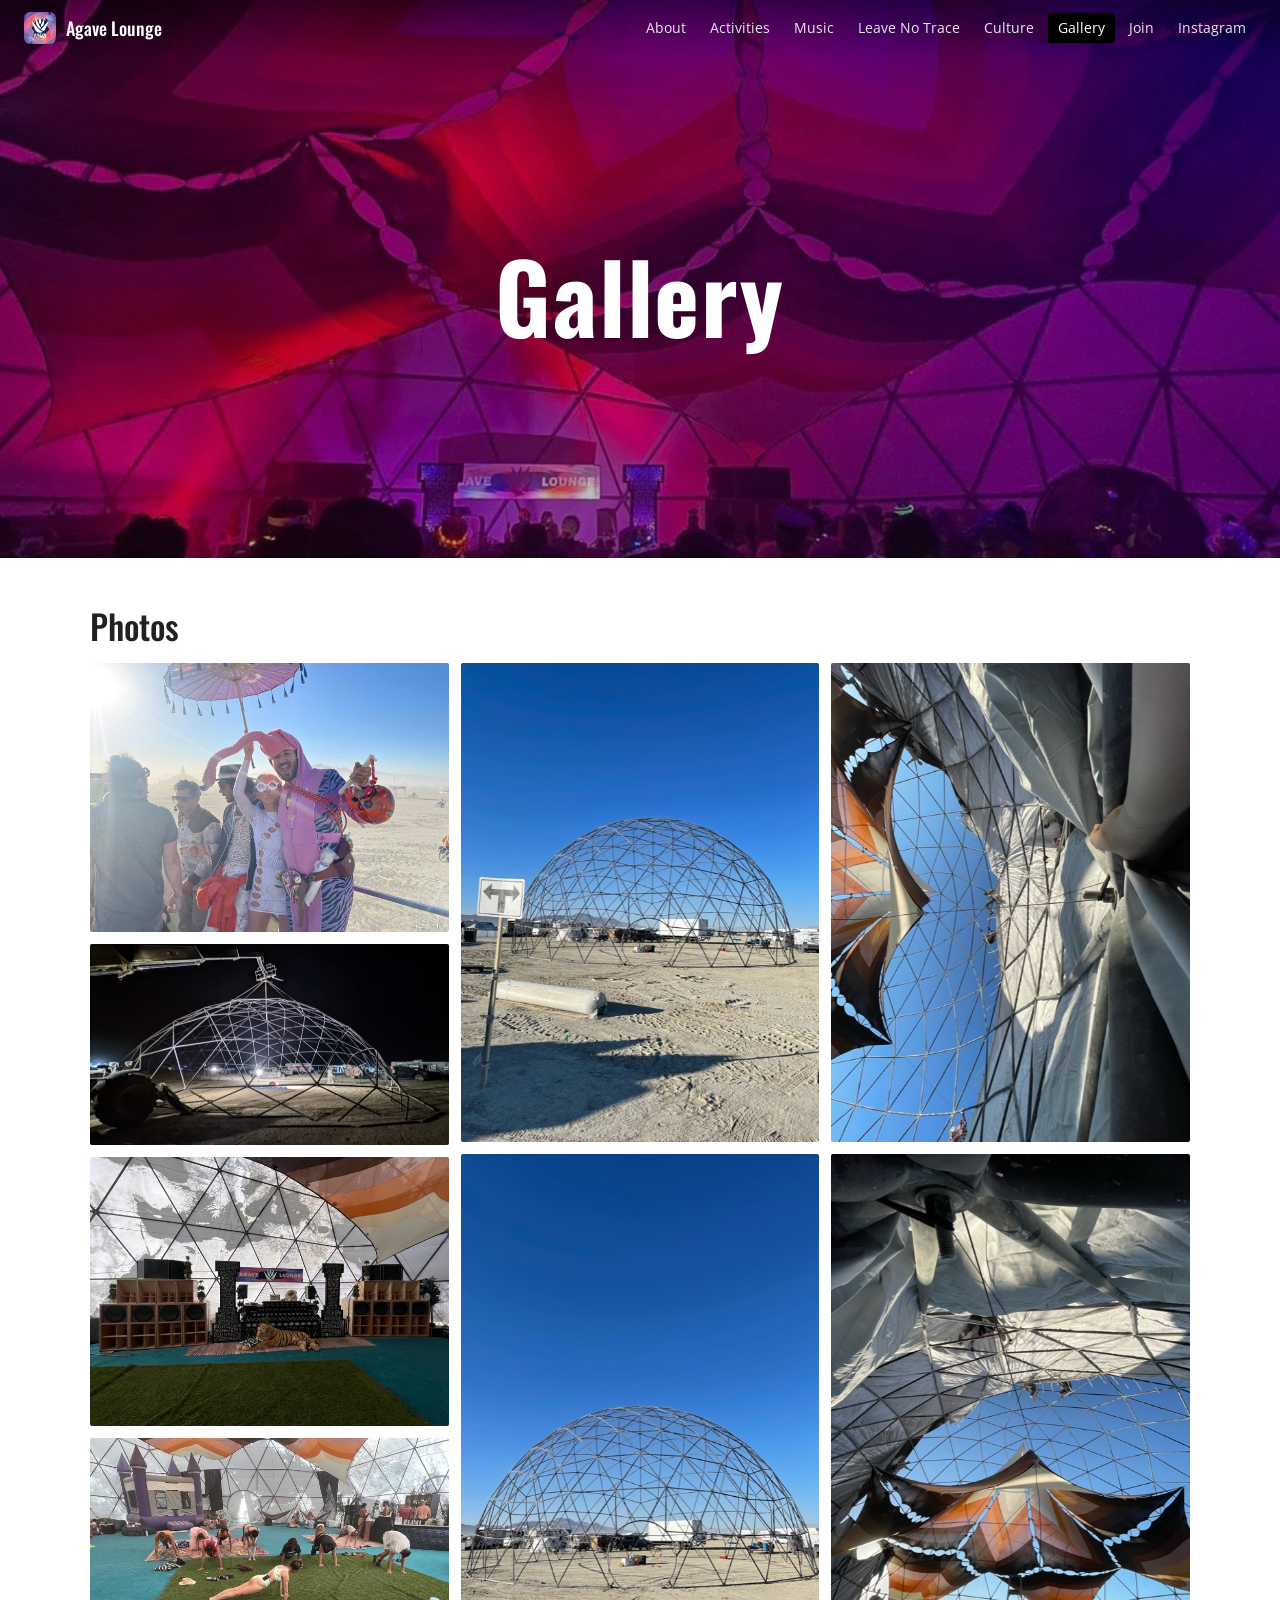
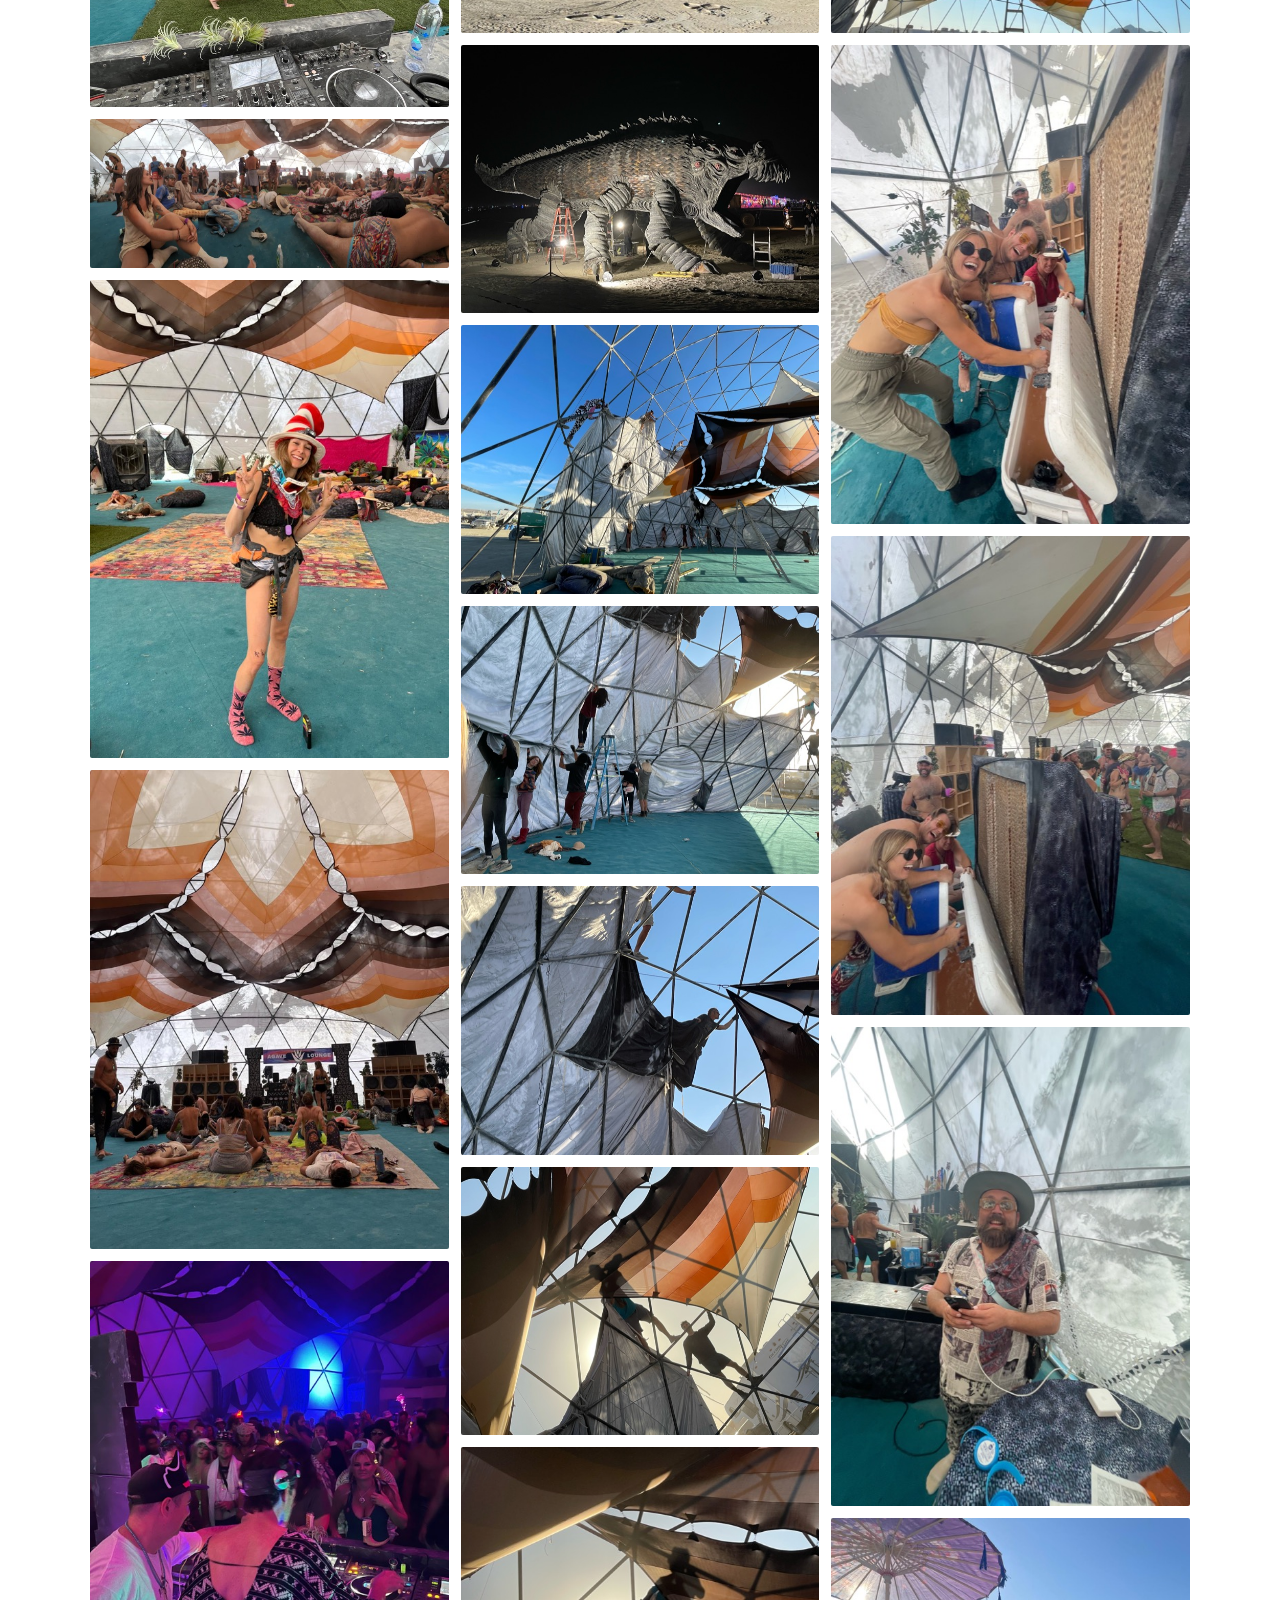
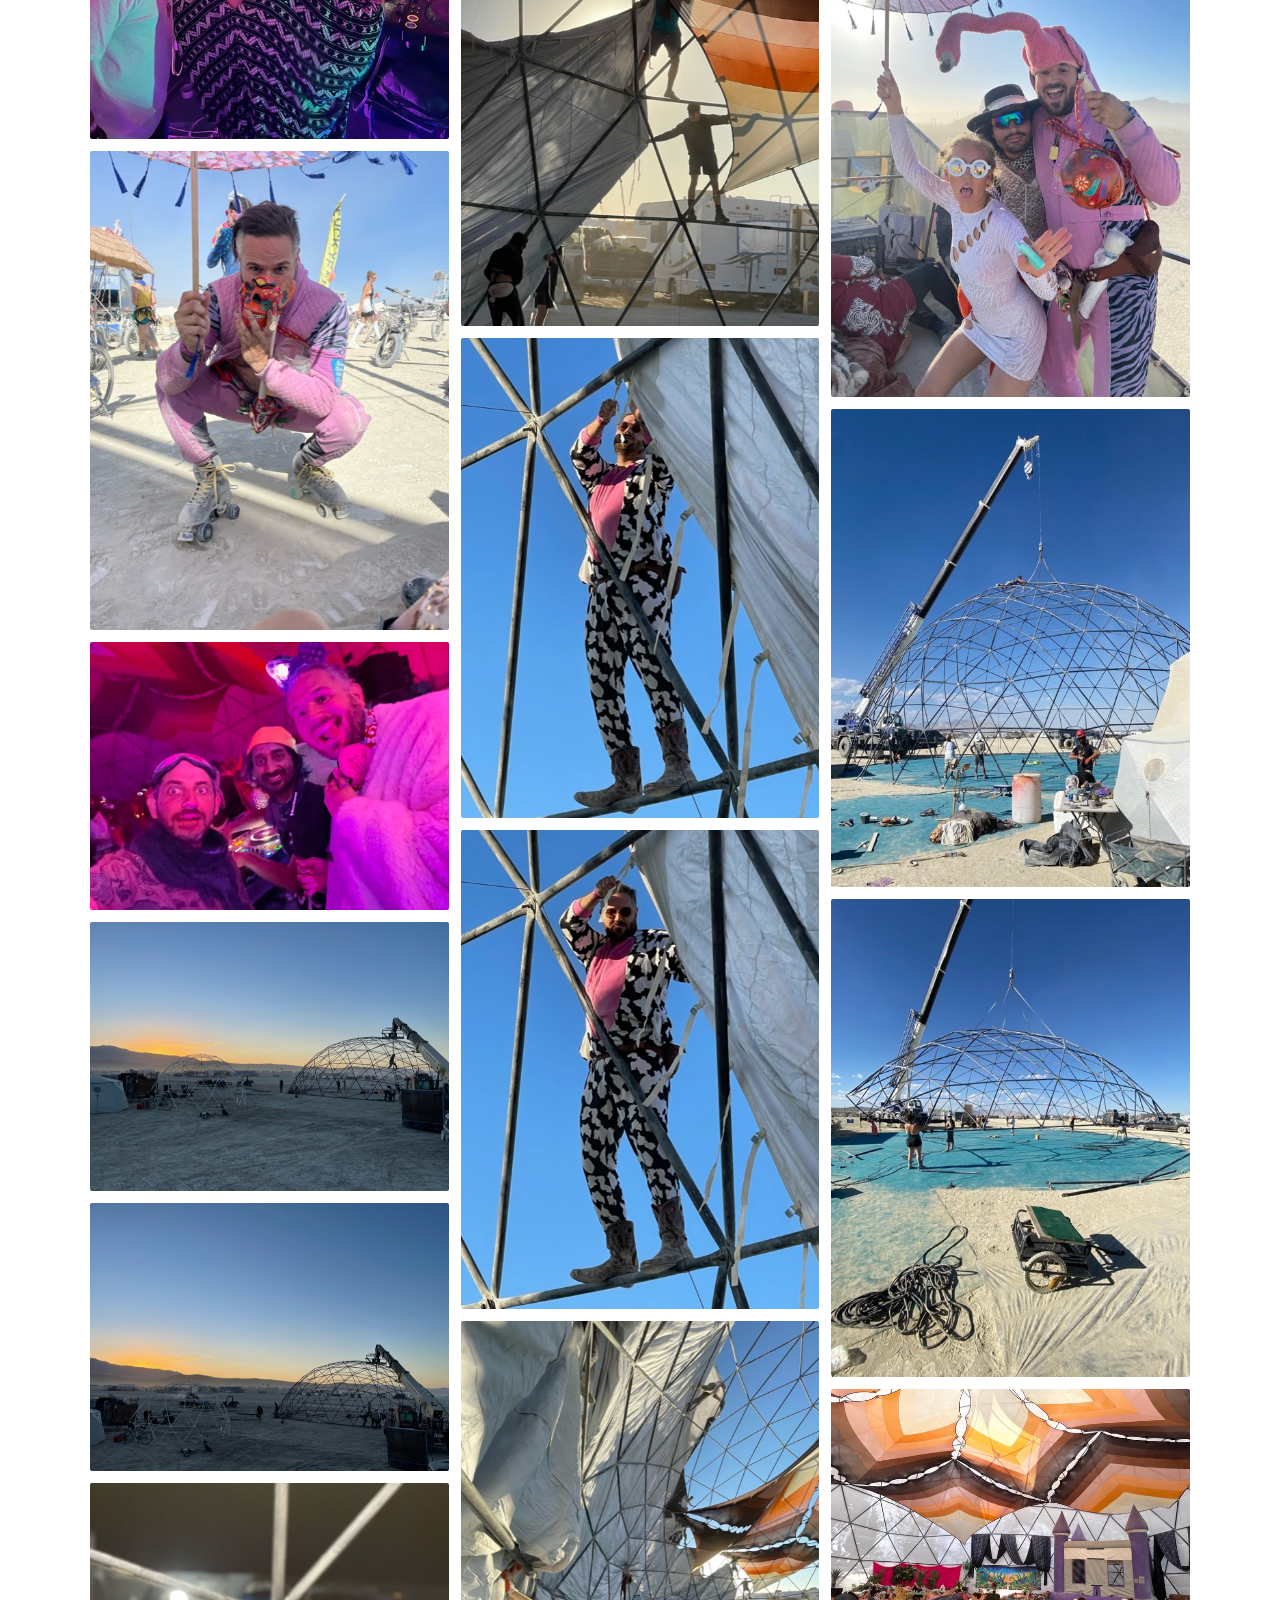
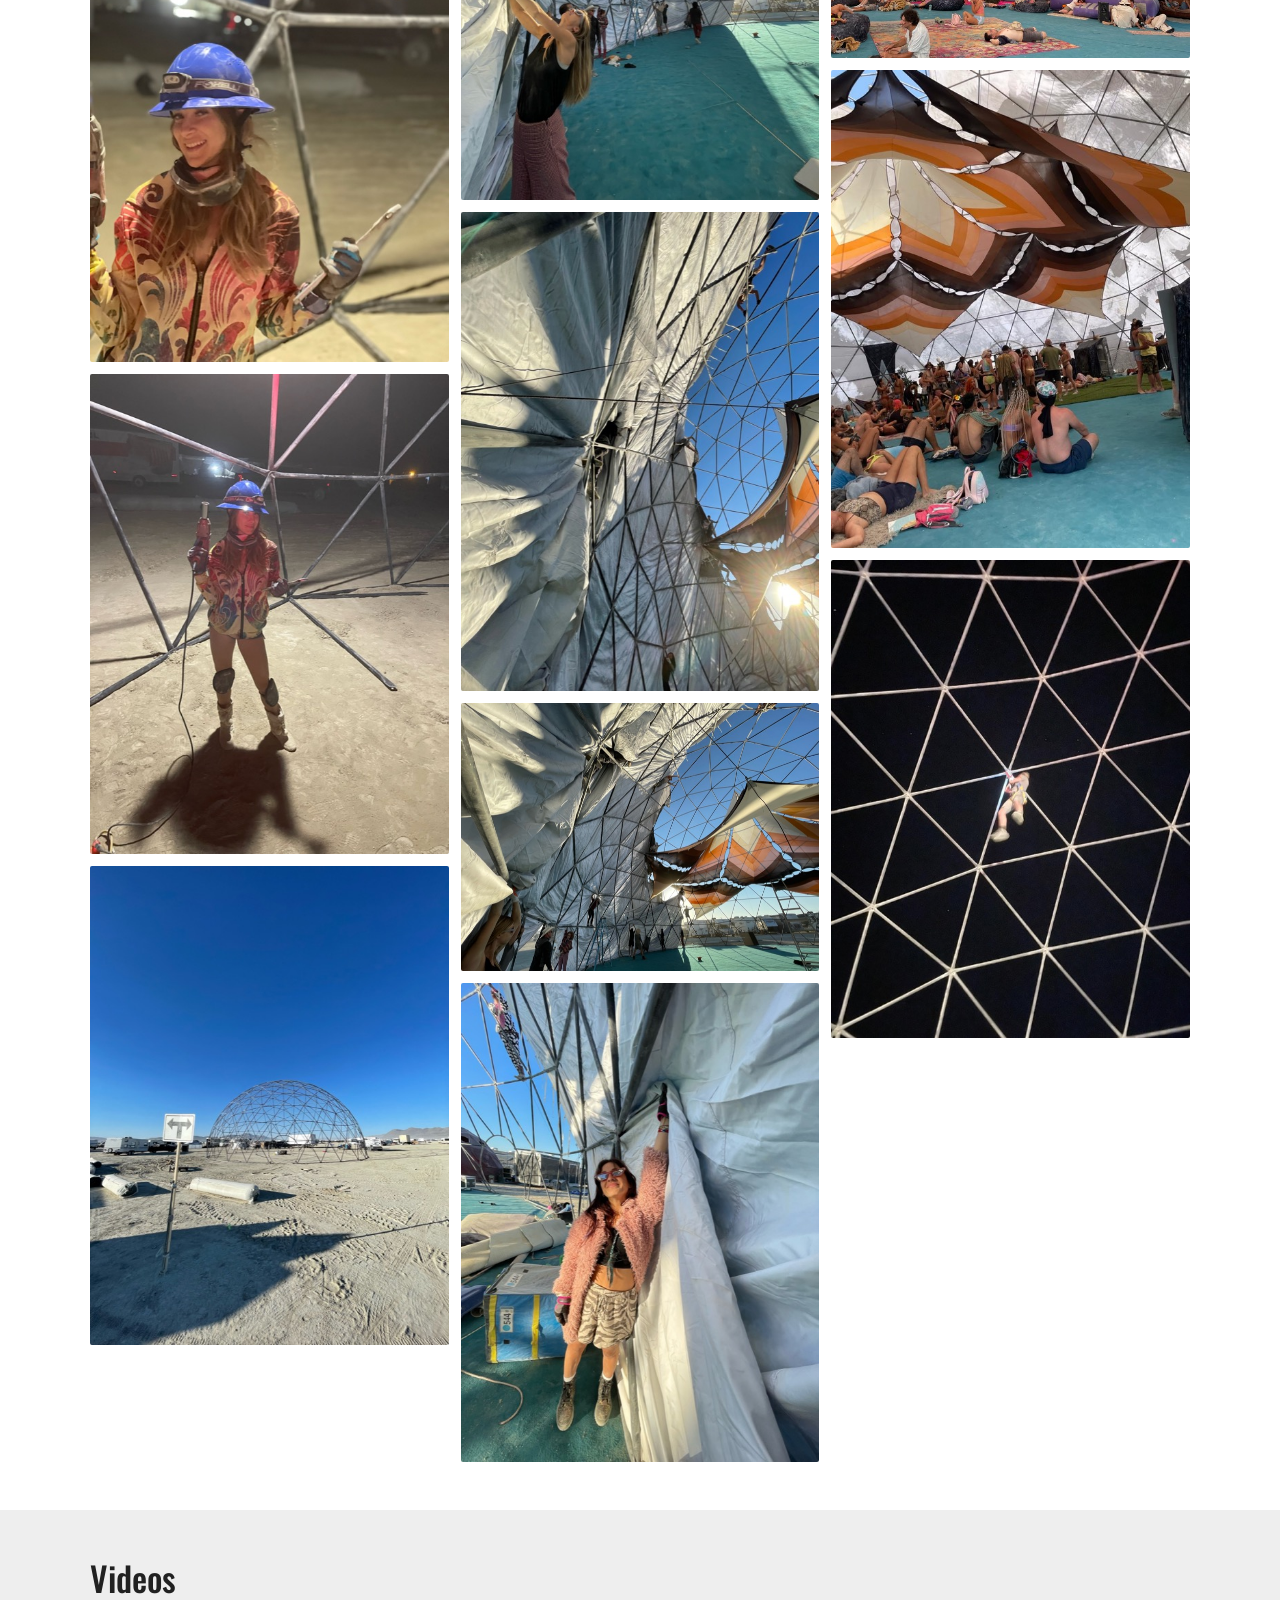
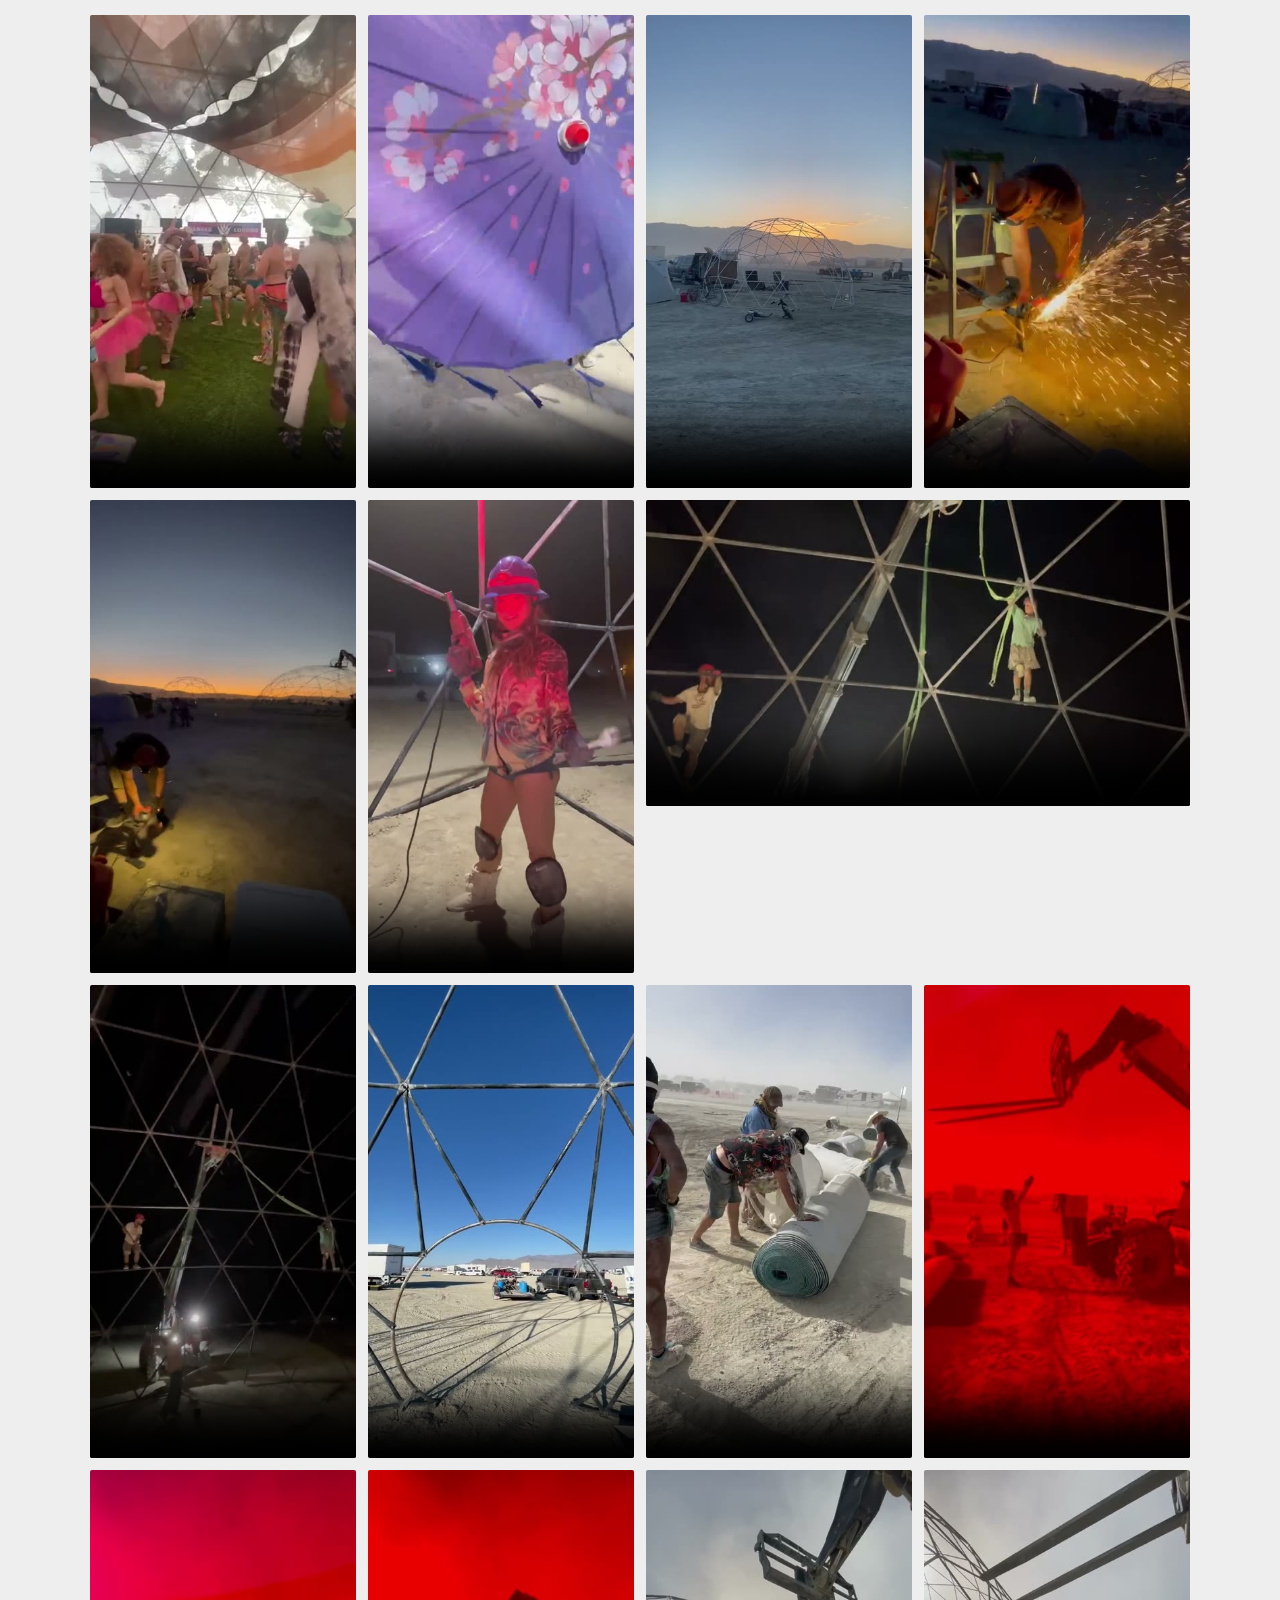
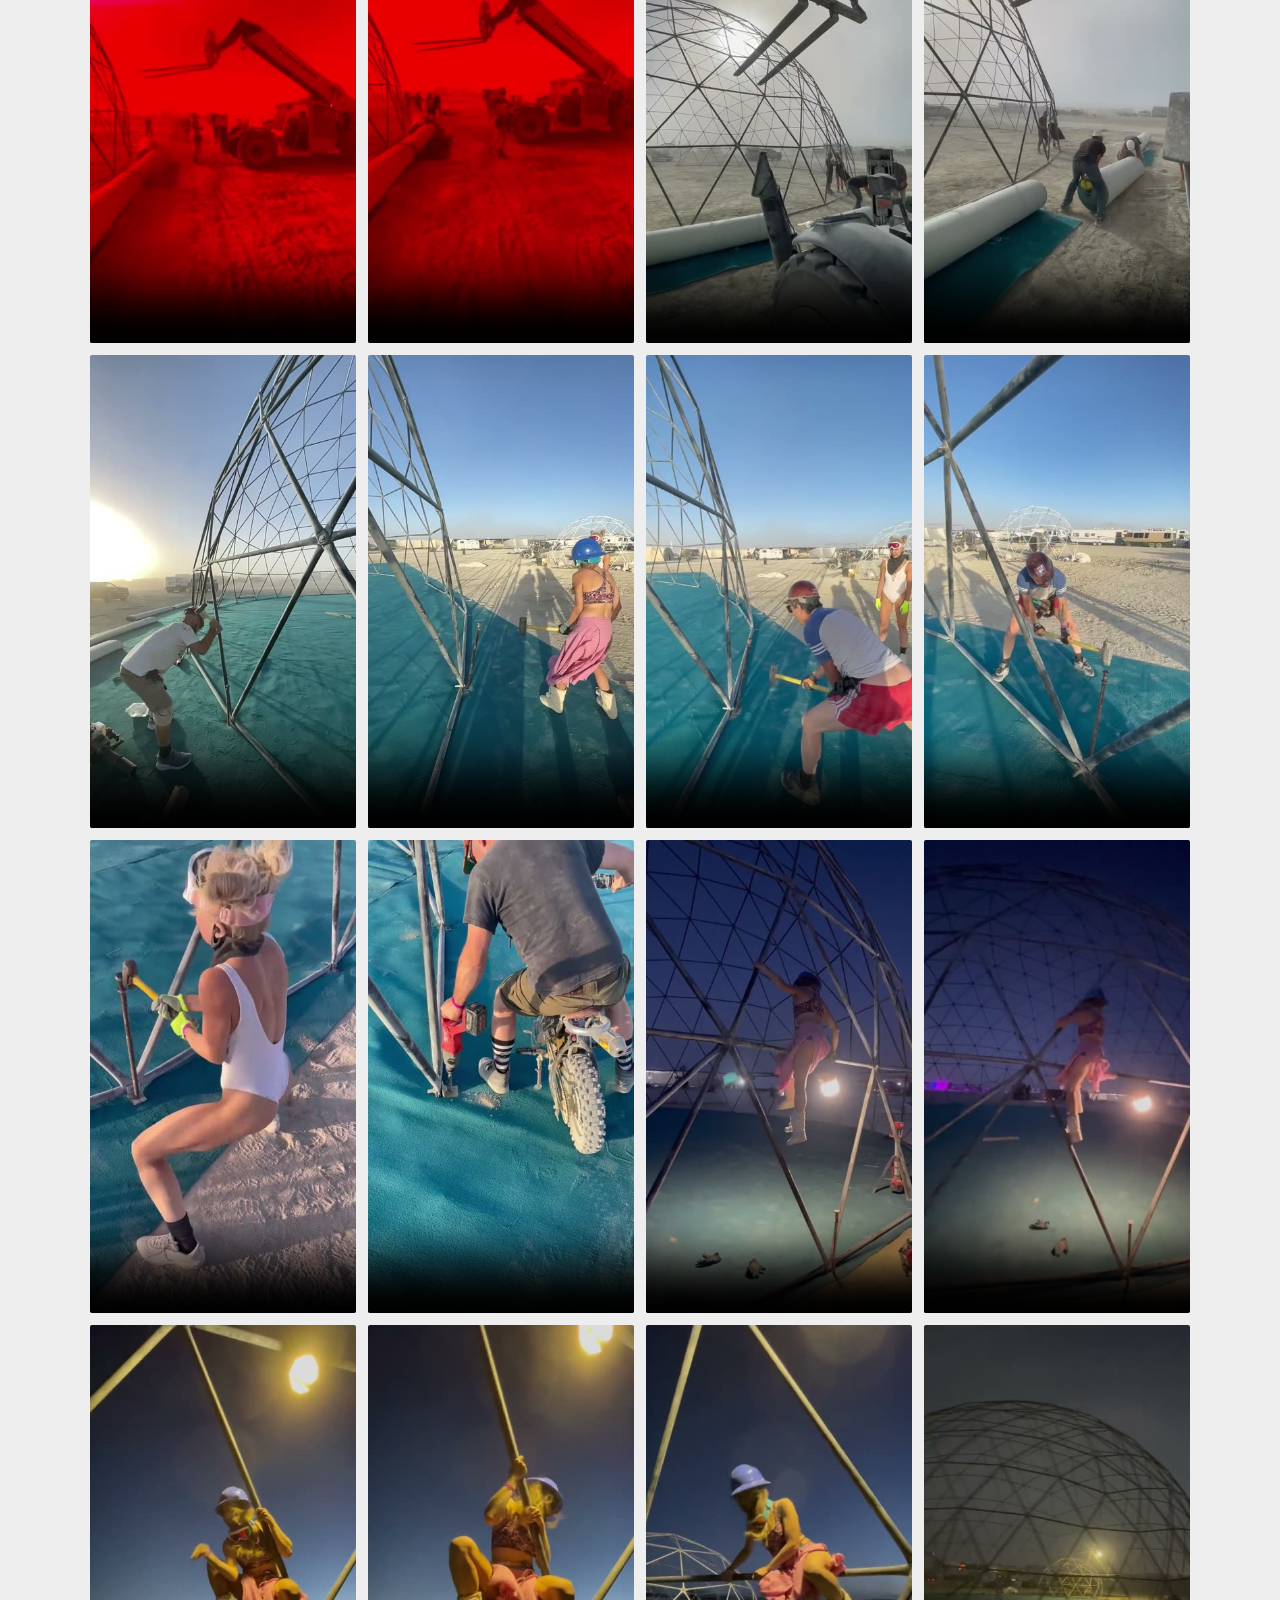
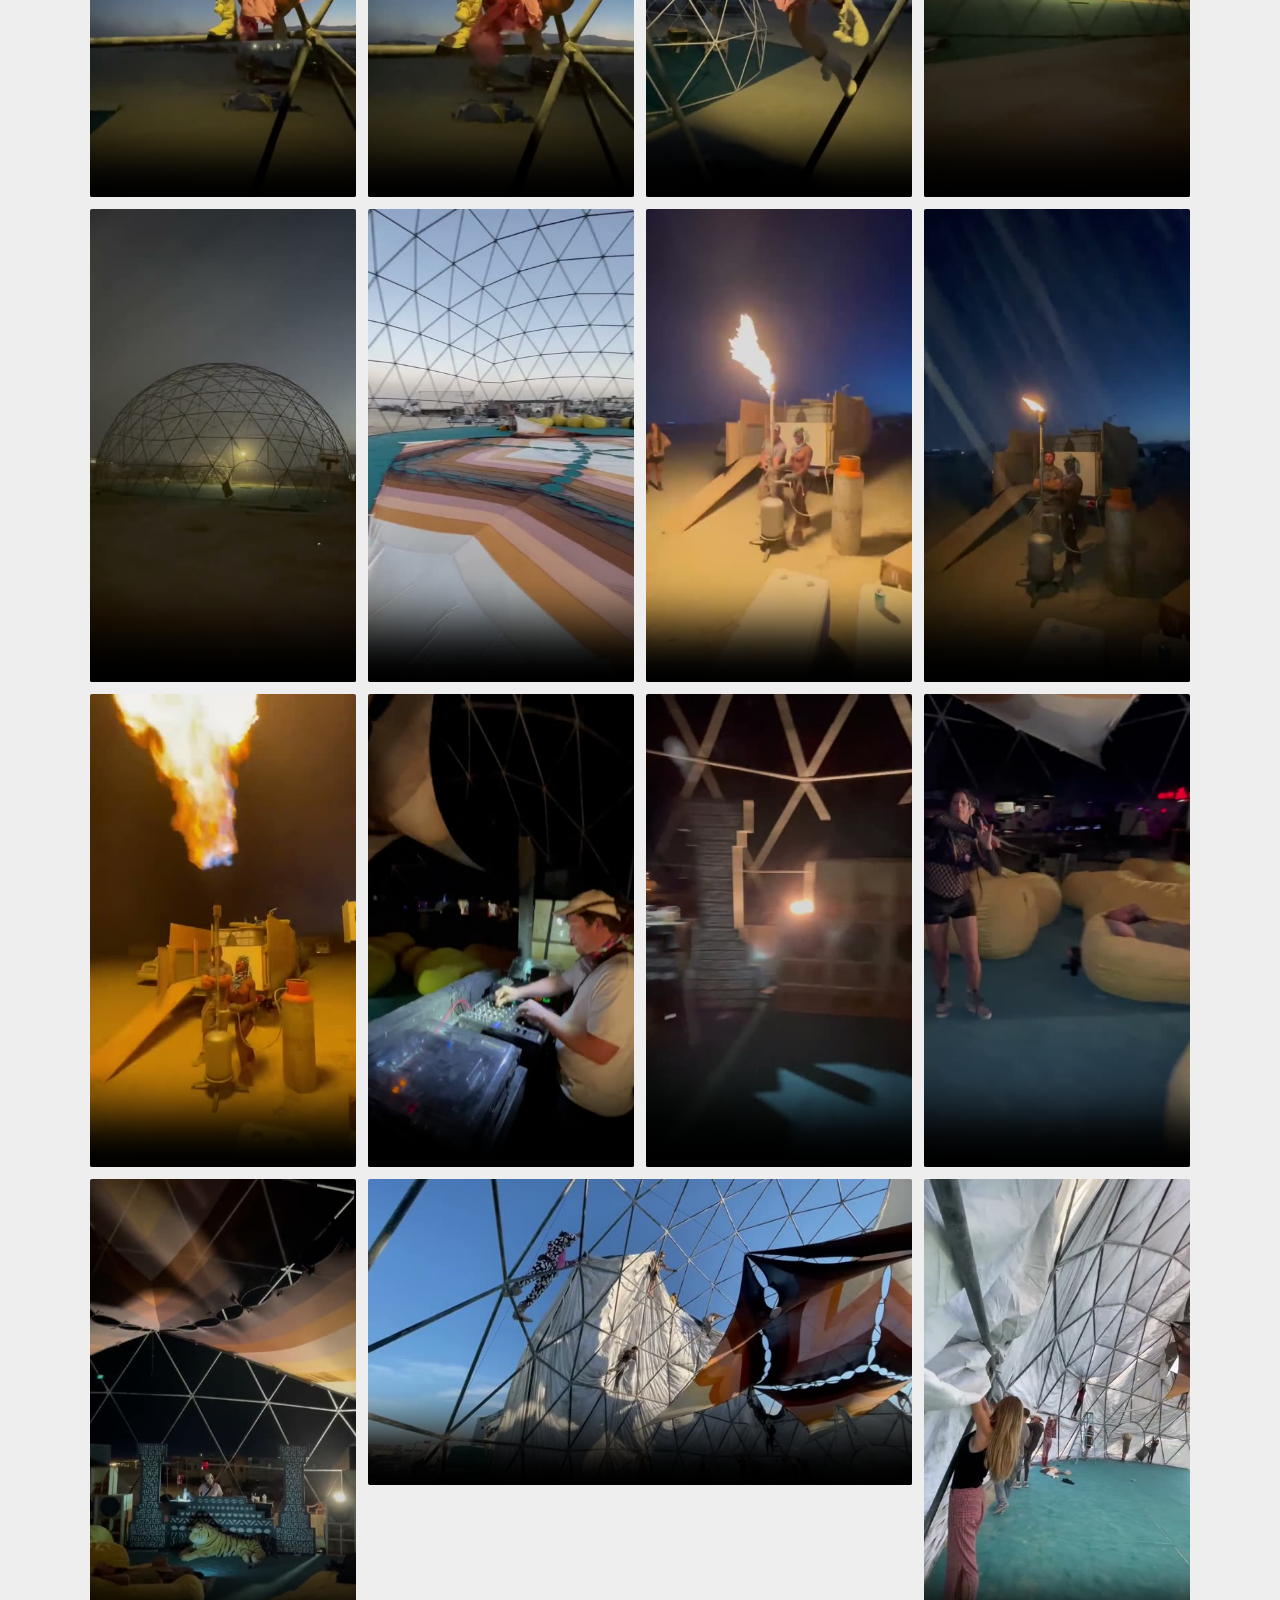
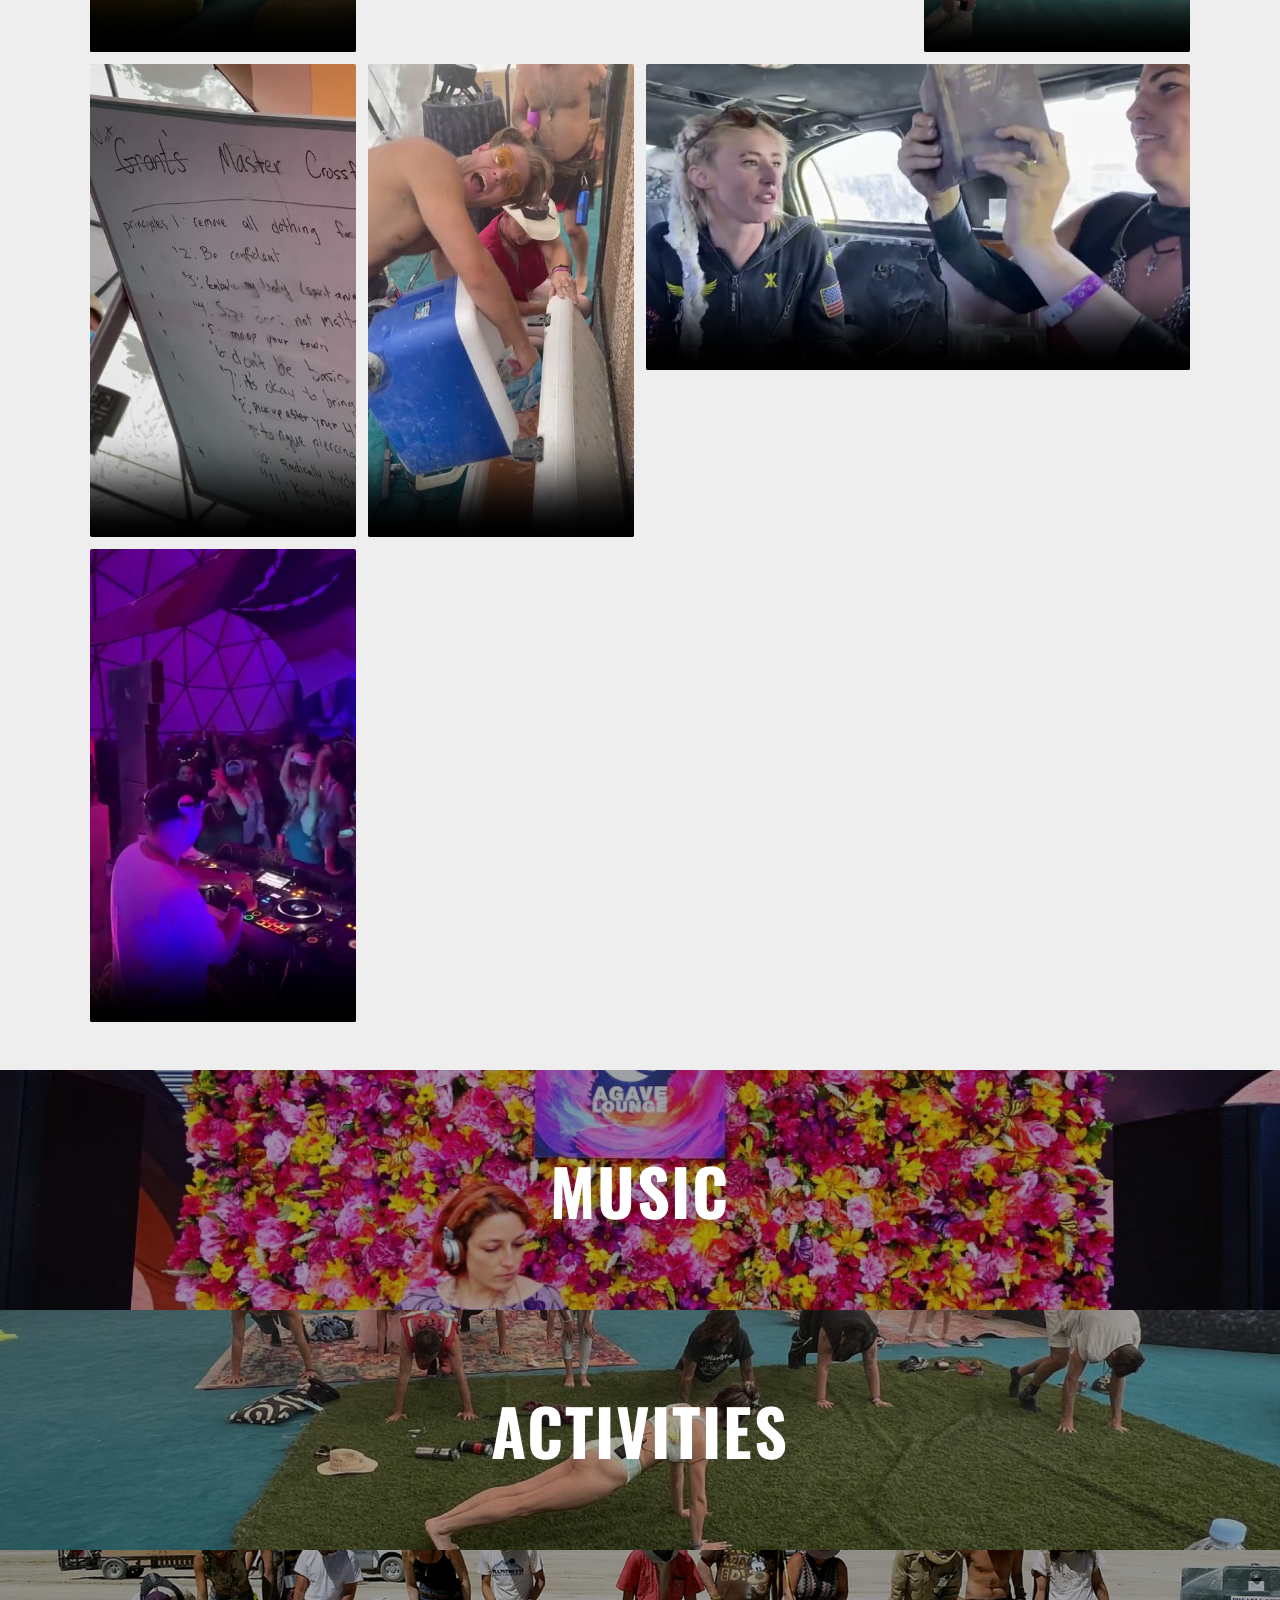
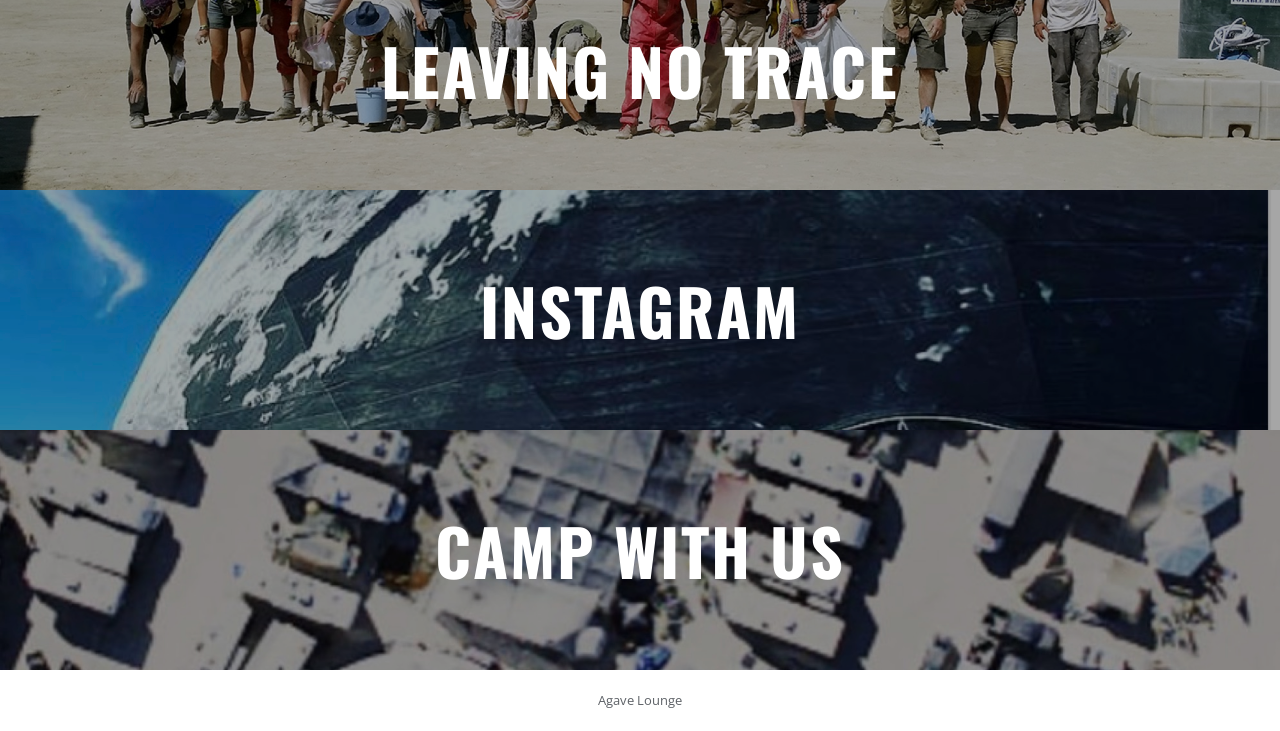
==== gallery.html @ 29ef0ca1 "Add Gallery page with camp photos and videos 40 photos open in a full-screen viewer (arrows, keys, s" ====
<!doctype html>
<html lang="en">
<head>
  <meta charset="utf-8">
  <meta name="viewport" content="width=device-width, initial-scale=1">
  <title>Gallery · Agave Lounge</title>
  <link rel="stylesheet" href="style.css">
</head>
<body>
  <section class="hero" style="background-image:url(assets/about-11.jpg)">
    <h1>Gallery</h1>
  </section>

  <section class="section">
    <div class="wrap">
      <h2>Photos</h2>
      <div class="gallery-photos">
        <a href="assets/gallery/09bc1318-3fba-4292-b6cd-8ec3078457e8.jpg"><img src="assets/gallery/09bc1318-3fba-4292-b6cd-8ec3078457e8-thumb.jpg" width="700" height="525" alt="Agave Lounge" loading="lazy"></a>
        <a href="assets/gallery/15ef1cbf-2a56-4e90-9c2d-cb195bf57582.jpg"><img src="assets/gallery/15ef1cbf-2a56-4e90-9c2d-cb195bf57582-thumb.jpg" width="700" height="393" alt="Agave Lounge" loading="lazy"></a>
        <a href="assets/gallery/39600020-63c8-4453-8997-7b0fa71c8af0.jpg"><img src="assets/gallery/39600020-63c8-4453-8997-7b0fa71c8af0-thumb.jpg" width="700" height="525" alt="Agave Lounge" loading="lazy"></a>
        <a href="assets/gallery/770982f9-7399-4ff2-8888-eaf620ce2e4d.jpg"><img src="assets/gallery/770982f9-7399-4ff2-8888-eaf620ce2e4d-thumb.jpg" width="700" height="525" alt="Agave Lounge" loading="lazy"></a>
        <a href="assets/gallery/7ef44460-d908-45c0-96b1-0c767dae9c32.jpg"><img src="assets/gallery/7ef44460-d908-45c0-96b1-0c767dae9c32-thumb.jpg" width="700" height="291" alt="Agave Lounge" loading="lazy"></a>
        <a href="assets/gallery/898cd800-9d3f-4adb-a981-5887291d2c6a.jpg"><img src="assets/gallery/898cd800-9d3f-4adb-a981-5887291d2c6a-thumb.jpg" width="525" height="700" alt="Agave Lounge" loading="lazy"></a>
        <a href="assets/gallery/8f633307-951a-4c59-b39b-630c26461e1a.jpg"><img src="assets/gallery/8f633307-951a-4c59-b39b-630c26461e1a-thumb.jpg" width="525" height="700" alt="Agave Lounge" loading="lazy"></a>
        <a href="assets/gallery/9178e1fc-be2a-4024-90ff-ac0d5168b80a.jpg"><img src="assets/gallery/9178e1fc-be2a-4024-90ff-ac0d5168b80a-thumb.jpg" width="525" height="700" alt="Agave Lounge" loading="lazy"></a>
        <a href="assets/gallery/IMG_0511.jpg"><img src="assets/gallery/IMG_0511-thumb.jpg" width="524" height="700" alt="Agave Lounge" loading="lazy"></a>
        <a href="assets/gallery/IMG_3491.jpg"><img src="assets/gallery/IMG_3491-thumb.jpg" width="700" height="524" alt="Agave Lounge" loading="lazy"></a>
        <a href="assets/gallery/IMG_8875.jpg"><img src="assets/gallery/IMG_8875-thumb.jpg" width="700" height="524" alt="Agave Lounge" loading="lazy"></a>
        <a href="assets/gallery/IMG_8876.jpg"><img src="assets/gallery/IMG_8876-thumb.jpg" width="700" height="524" alt="Agave Lounge" loading="lazy"></a>
        <a href="assets/gallery/IMG_8880.jpg"><img src="assets/gallery/IMG_8880-thumb.jpg" width="524" height="700" alt="Agave Lounge" loading="lazy"></a>
        <a href="assets/gallery/IMG_8882.jpg"><img src="assets/gallery/IMG_8882-thumb.jpg" width="524" height="700" alt="Agave Lounge" loading="lazy"></a>
        <a href="assets/gallery/IMG_8888.jpg"><img src="assets/gallery/IMG_8888-thumb.jpg" width="524" height="700" alt="Agave Lounge" loading="lazy"></a>
        <a href="assets/gallery/IMG_8889.jpg"><img src="assets/gallery/IMG_8889-thumb.jpg" width="524" height="700" alt="Agave Lounge" loading="lazy"></a>
        <a href="assets/gallery/IMG_8890.jpg"><img src="assets/gallery/IMG_8890-thumb.jpg" width="524" height="700" alt="Agave Lounge" loading="lazy"></a>
        <a href="assets/gallery/IMG_8922.jpg"><img src="assets/gallery/IMG_8922-thumb.jpg" width="700" height="524" alt="Agave Lounge" loading="lazy"></a>
        <a href="assets/gallery/IMG_8923.jpg"><img src="assets/gallery/IMG_8923-thumb.jpg" width="700" height="524" alt="Agave Lounge" loading="lazy"></a>
        <a href="assets/gallery/IMG_8925.jpg"><img src="assets/gallery/IMG_8925-thumb.jpg" width="700" height="524" alt="Agave Lounge" loading="lazy"></a>
        <a href="assets/gallery/IMG_8926.jpg"><img src="assets/gallery/IMG_8926-thumb.jpg" width="700" height="524" alt="Agave Lounge" loading="lazy"></a>
        <a href="assets/gallery/IMG_8927.jpg"><img src="assets/gallery/IMG_8927-thumb.jpg" width="700" height="524" alt="Agave Lounge" loading="lazy"></a>
        <a href="assets/gallery/IMG_8928.jpg"><img src="assets/gallery/IMG_8928-thumb.jpg" width="524" height="700" alt="Agave Lounge" loading="lazy"></a>
        <a href="assets/gallery/IMG_8929.jpg"><img src="assets/gallery/IMG_8929-thumb.jpg" width="524" height="700" alt="Agave Lounge" loading="lazy"></a>
        <a href="assets/gallery/IMG_8930.jpg"><img src="assets/gallery/IMG_8930-thumb.jpg" width="524" height="700" alt="Agave Lounge" loading="lazy"></a>
        <a href="assets/gallery/IMG_8931.jpg"><img src="assets/gallery/IMG_8931-thumb.jpg" width="524" height="700" alt="Agave Lounge" loading="lazy"></a>
        <a href="assets/gallery/IMG_8932.jpg"><img src="assets/gallery/IMG_8932-thumb.jpg" width="524" height="700" alt="Agave Lounge" loading="lazy"></a>
        <a href="assets/gallery/IMG_8933.jpg"><img src="assets/gallery/IMG_8933-thumb.jpg" width="700" height="524" alt="Agave Lounge" loading="lazy"></a>
        <a href="assets/gallery/IMG_8934.jpg"><img src="assets/gallery/IMG_8934-thumb.jpg" width="524" height="700" alt="Agave Lounge" loading="lazy"></a>
        <a href="assets/gallery/IMG_8935.jpg"><img src="assets/gallery/IMG_8935-thumb.jpg" width="524" height="700" alt="Agave Lounge" loading="lazy"></a>
        <a href="assets/gallery/IMG_8936.jpg"><img src="assets/gallery/IMG_8936-thumb.jpg" width="524" height="700" alt="Agave Lounge" loading="lazy"></a>
        <a href="assets/gallery/IMG_8956.jpg"><img src="assets/gallery/IMG_8956-thumb.jpg" width="524" height="700" alt="Agave Lounge" loading="lazy"></a>
        <a href="assets/gallery/IMG_8957.jpg"><img src="assets/gallery/IMG_8957-thumb.jpg" width="524" height="700" alt="Agave Lounge" loading="lazy"></a>
        <a href="assets/gallery/IMG_8959.jpg"><img src="assets/gallery/IMG_8959-thumb.jpg" width="524" height="700" alt="Agave Lounge" loading="lazy"></a>
        <a href="assets/gallery/b3d9c0d5-753e-491d-9700-41b057de1088.jpg"><img src="assets/gallery/b3d9c0d5-753e-491d-9700-41b057de1088-thumb.jpg" width="525" height="700" alt="Agave Lounge" loading="lazy"></a>
        <a href="assets/gallery/c3f19230-edb3-4832-9b71-47dc2d6ec1f3.jpg"><img src="assets/gallery/c3f19230-edb3-4832-9b71-47dc2d6ec1f3-thumb.jpg" width="525" height="700" alt="Agave Lounge" loading="lazy"></a>
        <a href="assets/gallery/dd219e22-f693-4f6a-a4c8-19626dee15b6.jpg"><img src="assets/gallery/dd219e22-f693-4f6a-a4c8-19626dee15b6-thumb.jpg" width="525" height="700" alt="Agave Lounge" loading="lazy"></a>
        <a href="assets/gallery/e971975b-1b59-4714-97b5-e36fed33496b.jpg"><img src="assets/gallery/e971975b-1b59-4714-97b5-e36fed33496b-thumb.jpg" width="700" height="525" alt="Agave Lounge" loading="lazy"></a>
        <a href="assets/gallery/e97aff7a-0aa4-4fa9-a151-79b020d3f1bf.jpg"><img src="assets/gallery/e97aff7a-0aa4-4fa9-a151-79b020d3f1bf-thumb.jpg" width="525" height="700" alt="Agave Lounge" loading="lazy"></a>
        <a href="assets/gallery/f7ab4e4c-8a29-4cf3-b193-2d650cd77ada.jpg"><img src="assets/gallery/f7ab4e4c-8a29-4cf3-b193-2d650cd77ada-thumb.jpg" width="525" height="700" alt="Agave Lounge" loading="lazy"></a>
      </div>
    </div>
  </section>

  <section class="section band">
    <div class="wrap">
      <h2>Videos</h2>
      <div class="gallery-videos">
        <video src="assets/gallery/5af13807-81ff-43b4-b33f-ea447df66689.mp4" poster="assets/gallery/5af13807-81ff-43b4-b33f-ea447df66689-poster.jpg" controls playsinline preload="none"></video>
        <video src="assets/gallery/IMG_0514.mp4" poster="assets/gallery/IMG_0514-poster.jpg" controls playsinline preload="none"></video>
        <video src="assets/gallery/IMG_8874.mp4" poster="assets/gallery/IMG_8874-poster.jpg" controls playsinline preload="none"></video>
        <video src="assets/gallery/IMG_8877.mp4" poster="assets/gallery/IMG_8877-poster.jpg" controls playsinline preload="none"></video>
        <video src="assets/gallery/IMG_8878.mp4" poster="assets/gallery/IMG_8878-poster.jpg" controls playsinline preload="none"></video>
        <video src="assets/gallery/IMG_8884.mp4" poster="assets/gallery/IMG_8884-poster.jpg" controls playsinline preload="none"></video>
        <video class="landscape" src="assets/gallery/IMG_8885.mp4" poster="assets/gallery/IMG_8885-poster.jpg" controls playsinline preload="none"></video>
        <video src="assets/gallery/IMG_8886.mp4" poster="assets/gallery/IMG_8886-poster.jpg" controls playsinline preload="none"></video>
        <video src="assets/gallery/IMG_8887.mp4" poster="assets/gallery/IMG_8887-poster.jpg" controls playsinline preload="none"></video>
        <video src="assets/gallery/IMG_8891.mp4" poster="assets/gallery/IMG_8891-poster.jpg" controls playsinline preload="none"></video>
        <video src="assets/gallery/IMG_8893.mp4" poster="assets/gallery/IMG_8893-poster.jpg" controls playsinline preload="none"></video>
        <video src="assets/gallery/IMG_8894.mp4" poster="assets/gallery/IMG_8894-poster.jpg" controls playsinline preload="none"></video>
        <video src="assets/gallery/IMG_8895.mp4" poster="assets/gallery/IMG_8895-poster.jpg" controls playsinline preload="none"></video>
        <video src="assets/gallery/IMG_8896.mp4" poster="assets/gallery/IMG_8896-poster.jpg" controls playsinline preload="none"></video>
        <video src="assets/gallery/IMG_8897.mp4" poster="assets/gallery/IMG_8897-poster.jpg" controls playsinline preload="none"></video>
        <video src="assets/gallery/IMG_8900.mp4" poster="assets/gallery/IMG_8900-poster.jpg" controls playsinline preload="none"></video>
        <video src="assets/gallery/IMG_8901.mp4" poster="assets/gallery/IMG_8901-poster.jpg" controls playsinline preload="none"></video>
        <video src="assets/gallery/IMG_8902.mp4" poster="assets/gallery/IMG_8902-poster.jpg" controls playsinline preload="none"></video>
        <video src="assets/gallery/IMG_8903.mp4" poster="assets/gallery/IMG_8903-poster.jpg" controls playsinline preload="none"></video>
        <video src="assets/gallery/IMG_8904.mp4" poster="assets/gallery/IMG_8904-poster.jpg" controls playsinline preload="none"></video>
        <video src="assets/gallery/IMG_8905.mp4" poster="assets/gallery/IMG_8905-poster.jpg" controls playsinline preload="none"></video>
        <video src="assets/gallery/IMG_8906.mp4" poster="assets/gallery/IMG_8906-poster.jpg" controls playsinline preload="none"></video>
        <video src="assets/gallery/IMG_8907.mp4" poster="assets/gallery/IMG_8907-poster.jpg" controls playsinline preload="none"></video>
        <video src="assets/gallery/IMG_8908.mp4" poster="assets/gallery/IMG_8908-poster.jpg" controls playsinline preload="none"></video>
        <video src="assets/gallery/IMG_8909.mp4" poster="assets/gallery/IMG_8909-poster.jpg" controls playsinline preload="none"></video>
        <video src="assets/gallery/IMG_8910.mp4" poster="assets/gallery/IMG_8910-poster.jpg" controls playsinline preload="none"></video>
        <video src="assets/gallery/IMG_8911.mp4" poster="assets/gallery/IMG_8911-poster.jpg" controls playsinline preload="none"></video>
        <video src="assets/gallery/IMG_8912.mp4" poster="assets/gallery/IMG_8912-poster.jpg" controls playsinline preload="none"></video>
        <video src="assets/gallery/IMG_8914.mp4" poster="assets/gallery/IMG_8914-poster.jpg" controls playsinline preload="none"></video>
        <video src="assets/gallery/IMG_8915.mp4" poster="assets/gallery/IMG_8915-poster.jpg" controls playsinline preload="none"></video>
        <video src="assets/gallery/IMG_8916.mp4" poster="assets/gallery/IMG_8916-poster.jpg" controls playsinline preload="none"></video>
        <video src="assets/gallery/IMG_8917.mp4" poster="assets/gallery/IMG_8917-poster.jpg" controls playsinline preload="none"></video>
        <video src="assets/gallery/IMG_8918.mp4" poster="assets/gallery/IMG_8918-poster.jpg" controls playsinline preload="none"></video>
        <video src="assets/gallery/IMG_8919.mp4" poster="assets/gallery/IMG_8919-poster.jpg" controls playsinline preload="none"></video>
        <video src="assets/gallery/IMG_8920.mp4" poster="assets/gallery/IMG_8920-poster.jpg" controls playsinline preload="none"></video>
        <video src="assets/gallery/IMG_8921.mp4" poster="assets/gallery/IMG_8921-poster.jpg" controls playsinline preload="none"></video>
        <video class="landscape" src="assets/gallery/IMG_8924.mp4" poster="assets/gallery/IMG_8924-poster.jpg" controls playsinline preload="none"></video>
        <video src="assets/gallery/IMG_8937.mp4" poster="assets/gallery/IMG_8937-poster.jpg" controls playsinline preload="none"></video>
        <video src="assets/gallery/IMG_8938.mp4" poster="assets/gallery/IMG_8938-poster.jpg" controls playsinline preload="none"></video>
        <video src="assets/gallery/IMG_8953.mp4" poster="assets/gallery/IMG_8953-poster.jpg" controls playsinline preload="none"></video>
        <video class="landscape" src="assets/gallery/IMG_9271.mp4" poster="assets/gallery/IMG_9271-poster.jpg" controls playsinline preload="none"></video>
        <video src="assets/gallery/ee6ae915-5b54-4333-9286-f8c13eb5af01.mp4" poster="assets/gallery/ee6ae915-5b54-4333-9286-f8c13eb5af01-poster.jpg" controls playsinline preload="none"></video>
      </div>
    </div>
  </section>

  <script src="site.js"></script>
  <script src="gallery.js"></script>
</body>
</html>
---- style.css ----
@import url("https://fonts.googleapis.com/css2?family=Oswald:wght@400;500;700&family=Open+Sans:wght@400;600&display=swap");

:root {
  --ink: #212121;
  --muted: #5f6368;
  --band: #eeeeee;
  --nav-bg: rgba(0, 0, 0, 0.35);
  --nav-solid: #1b1f3b;
  --accent: #ff6b9a;
  --navy: #1b1f3b;
}

* { box-sizing: border-box; }

html { scroll-behavior: smooth; }

body {
  margin: 0;
  background: #fff;
  color: var(--ink);
  font: 400 17px/1.6 "Open Sans", system-ui, sans-serif;
}

a { color: inherit; }

/* ---------- Header / nav ---------- */
.site-header {
  position: fixed;
  inset: 0 0 auto 0;
  z-index: 10;
  display: flex;
  align-items: center;
  gap: 16px;
  height: 56px;
  padding: 0 24px;
  color: #fff;
  background: linear-gradient(rgba(0,0,0,.45), rgba(0,0,0,0));
  transition: background .25s;
}
.site-header.scrolled { background: var(--nav-solid); }

.brand {
  display: flex;
  align-items: center;
  gap: 10px;
  font: 500 18px "Oswald", sans-serif;
  text-decoration: none;
  white-space: nowrap;
}
.brand img { width: 32px; height: 32px; border-radius: 6px; }

.nav {
  margin-left: auto;
  display: flex;
  gap: 4px;
  list-style: none;
  margin-block: 0;
  padding: 0;
}
.nav a {
  display: block;
  padding: 4px 10px;
  border-radius: 3px;
  font-size: 14px;
  text-decoration: none;
  opacity: .9;
}
.nav a:hover { opacity: 1; background: rgba(255,255,255,.12); }
.nav a[aria-current="page"] { background: #000; opacity: 1; }

.menu-btn {
  display: none;
  margin-left: auto;
  background: none;
  border: 0;
  color: #fff;
  font-size: 26px;
  cursor: pointer;
}

@media (max-width: 760px) {
  .menu-btn { display: block; }
  .nav {
    display: none;
    position: absolute;
    top: 56px; left: 0; right: 0;
    flex-direction: column;
    padding: 8px 16px 16px;
    background: var(--nav-solid);
  }
  .nav.open { display: flex; }
}

/* ---------- Hero ---------- */
.hero {
  position: relative;
  display: grid;
  place-items: center;
  min-height: 62vh;
  padding: 96px 16px 64px;
  color: #fff;
  text-align: center;
  background:
    radial-gradient(circle at 30% 30%, #ff9a8b 0, transparent 45%),
    radial-gradient(circle at 75% 25%, #8ec5fc 0, transparent 40%),
    radial-gradient(circle at 60% 80%, #e0c3fc 0, transparent 45%),
    radial-gradient(circle at 20% 85%, #f6416c 0, transparent 40%),
    #6a5acd;
  background-size: cover;
  background-position: center;
}
.hero.home { min-height: 100vh; }
.hero.home::before { display: none; }
.hero::before {
  content: "";
  position: absolute; inset: 0;
  background: rgba(0,0,0,.25);
}
.hero > * { position: relative; }
.hero h1 {
  margin: 0;
  font: 700 clamp(44px, 9vw, 96px)/1 "Oswald", sans-serif;
  letter-spacing: .02em;
  text-transform: capitalize;
}
.hero .mark { width: min(56vw, 360px); }
.hero .wordmark {
  margin-top: 8px;
  font: 700 clamp(48px, 10vw, 104px)/.95 "Oswald", sans-serif;
  text-transform: uppercase;
}
.scroll-cue {
  position: absolute;
  bottom: 16px;
  left: 50%;
  transform: translateX(-50%);
  font-size: 28px;
  text-decoration: none;
  opacity: .8;
}

/* ---------- Content sections ---------- */
.section { padding: 48px 16px; }
.section.band { background: var(--band); }
.wrap { max-width: 1100px; margin: 0 auto; }
.wrap.narrow { max-width: 820px; }

.lead {
  margin: 0;
  font-size: clamp(19px, 2.2vw, 24px);
  line-height: 1.5;
}

h2, h3 {
  font-family: "Oswald", sans-serif;
  font-weight: 500;
  line-height: 1.2;
}
h2 { font-size: 34px; margin: 0 0 16px; }
h3 { font-size: 24px; margin: 32px 0 8px; }

/* ---------- Photo grids ---------- */
.grid {
  display: grid;
  gap: 16px;
  grid-template-columns: repeat(var(--cols, 3), 1fr);
}
.grid.two { --cols: 2; }
.grid.one { --cols: 1; }
@media (max-width: 700px) { .grid { --cols: 1 !important; } }

.photo {
  position: relative;
  margin: 0;
  aspect-ratio: 4 / 3;
  overflow: hidden;
  border-radius: 2px;
  background: linear-gradient(135deg, #8ec5fc, #e0c3fc 50%, #ff9a8b);
}
.photo.tall { aspect-ratio: 3 / 4; }
.photo.wide { aspect-ratio: 16 / 9; }
.photo img { width: 100%; height: 100%; object-fit: cover; display: block; }
.photo figcaption {
  position: absolute;
  inset: auto 0 0 0;
  padding: 8px 12px;
  color: #fff;
  font-size: 13px;
  background: linear-gradient(transparent, rgba(0,0,0,.55));
}

/* ---------- Event list ---------- */
.events { display: grid; gap: 4px 32px; grid-template-columns: 1fr 1fr; }
@media (max-width: 700px) { .events { grid-template-columns: 1fr; } }
.event h3 { margin-top: 24px; font-size: 21px; }
.event p { margin: 0; color: var(--muted); }

.pill-list { padding-left: 20px; }
.pill-list li { margin: 4px 0; }

.principles { display: grid; gap: 8px 32px; grid-template-columns: 1fr 1fr; }
@media (max-width: 700px) { .principles { grid-template-columns: 1fr; } }
.principles h3 { margin-top: 20px; }
.principles p { margin: 0; }

.button {
  display: inline-block;
  padding: 14px 28px;
  border-radius: 4px;
  background: var(--navy);
  color: #fff;
  font: 500 20px "Oswald", sans-serif;
  text-decoration: none;
  letter-spacing: .03em;
}
.button:hover { background: #2c3366; }

.doc-embed {
  width: 100%;
  height: 80vh;
  border: 1px solid #ddd;
  background: #fff;
}

/* ---------- Footer tiles ---------- */
.tiles { display: grid; grid-template-columns: 1fr; }
.tile {
  display: grid;
  place-items: center;
  min-height: 240px;
  color: #fff;
  text-decoration: none;
  font: 700 clamp(36px, 6vw, 64px) "Oswald", sans-serif;
  text-transform: uppercase;
  letter-spacing: .03em;
  background-size: cover;
  background-position: center;
  position: relative;
  isolation: isolate;
}
.tile::before {
  content: "";
  position: absolute; inset: 0;
  z-index: -1;
  background: rgba(0,0,0,.35);
  transition: background .2s;
}
.tile:hover::before { background: rgba(0,0,0,.15); }
.tile.music      { background-image: url(assets/hero-music.jpg); }
.tile.activities { background-image: url(assets/hero-activities.jpg); }
.tile.lnt        { background-image: url(assets/hero-lnt.jpg); }
.tile.instagram  { background-image: url(assets/tile-instagram.jpg); }
.tile.join       { background-image: url(assets/hero-join.jpg); }

.site-footer {
  padding: 20px 16px;
  text-align: center;
  font-size: 13px;
  color: var(--muted);
}

/* Posters and maps show in full rather than cropped. */
.photo.poster { aspect-ratio: auto; background: none; max-width: 900px; margin: 0 auto; }
.photo.poster img { height: auto; object-fit: contain; }

/* SoundCloud players on the Music page. */
.tracks { display: grid; gap: 24px; margin-top: 24px; }
.track h3 { margin: 0 0 8px; font-size: 20px; }
.track iframe { display: block; width: 100%; height: 166px; border: 0; }
.player { position: relative; }

/* iPhone/iPad: our own control laid over SoundCloud's "Play on SoundCloud" screen. */
.sc-cover {
  position: absolute;
  inset: 0;
  display: flex;
  align-items: center;
  gap: 16px;
  padding: 0 20px;
  background: var(--navy);
  color: #fff;
}
.sc-play {
  flex: none;
  width: 64px;
  height: 64px;
  border: 0;
  border-radius: 50%;
  background: var(--accent);
  color: #fff;
  font-size: 24px;
  cursor: pointer;
}
.sc-info { flex: 1; min-width: 0; }
.sc-bar { height: 6px; border-radius: 3px; background: rgba(255,255,255,.25); overflow: hidden; }
.sc-bar span { display: block; width: 0; height: 100%; background: var(--accent); }
.sc-time { margin-top: 8px; font-size: 14px; opacity: .85; }

/* ---------- Gallery ---------- */
.gallery-photos { columns: 3 260px; column-gap: 12px; }
.gallery-photos a {
  display: block;
  margin-bottom: 12px;
  break-inside: avoid;
  border-radius: 2px;
  overflow: hidden;
  background: var(--band);
}
.gallery-photos img { display: block; width: 100%; height: auto; transition: transform .25s; }
.gallery-photos a:hover img { transform: scale(1.03); }

.gallery-videos { display: grid; gap: 12px; grid-template-columns: repeat(auto-fill, minmax(220px, 1fr)); }
.gallery-videos video {
  display: block;
  width: 100%;
  aspect-ratio: 9 / 16;
  object-fit: cover;
  background: #000;
  border-radius: 2px;
}
.gallery-videos video.landscape { aspect-ratio: 16 / 9; grid-column: span 2; }
@media (max-width: 520px) {
  .gallery-videos { grid-template-columns: 1fr 1fr; }
  .gallery-videos video.landscape { grid-column: 1 / -1; }
}

.lightbox {
  position: fixed;
  inset: 0;
  z-index: 50;
  display: grid;
  place-items: center;
  background: rgba(0,0,0,.92);
}
.lightbox[hidden] { display: none; }
.lightbox img { max-width: 94vw; max-height: 86vh; object-fit: contain; }
.lightbox button {
  position: absolute;
  border: 0;
  background: rgba(255,255,255,.12);
  color: #fff;
  font-size: 32px;
  line-height: 1;
  width: 48px;
  height: 48px;
  border-radius: 50%;
  cursor: pointer;
}
.lightbox button:hover { background: rgba(255,255,255,.25); }
.lb-close { top: 16px; right: 16px; font-size: 22px; }
.lb-prev { left: 16px; top: 50%; transform: translateY(-50%); }
.lb-next { right: 16px; top: 50%; transform: translateY(-50%); }
.lb-count { position: absolute; bottom: 16px; color: #fff; font-size: 14px; opacity: .8; }
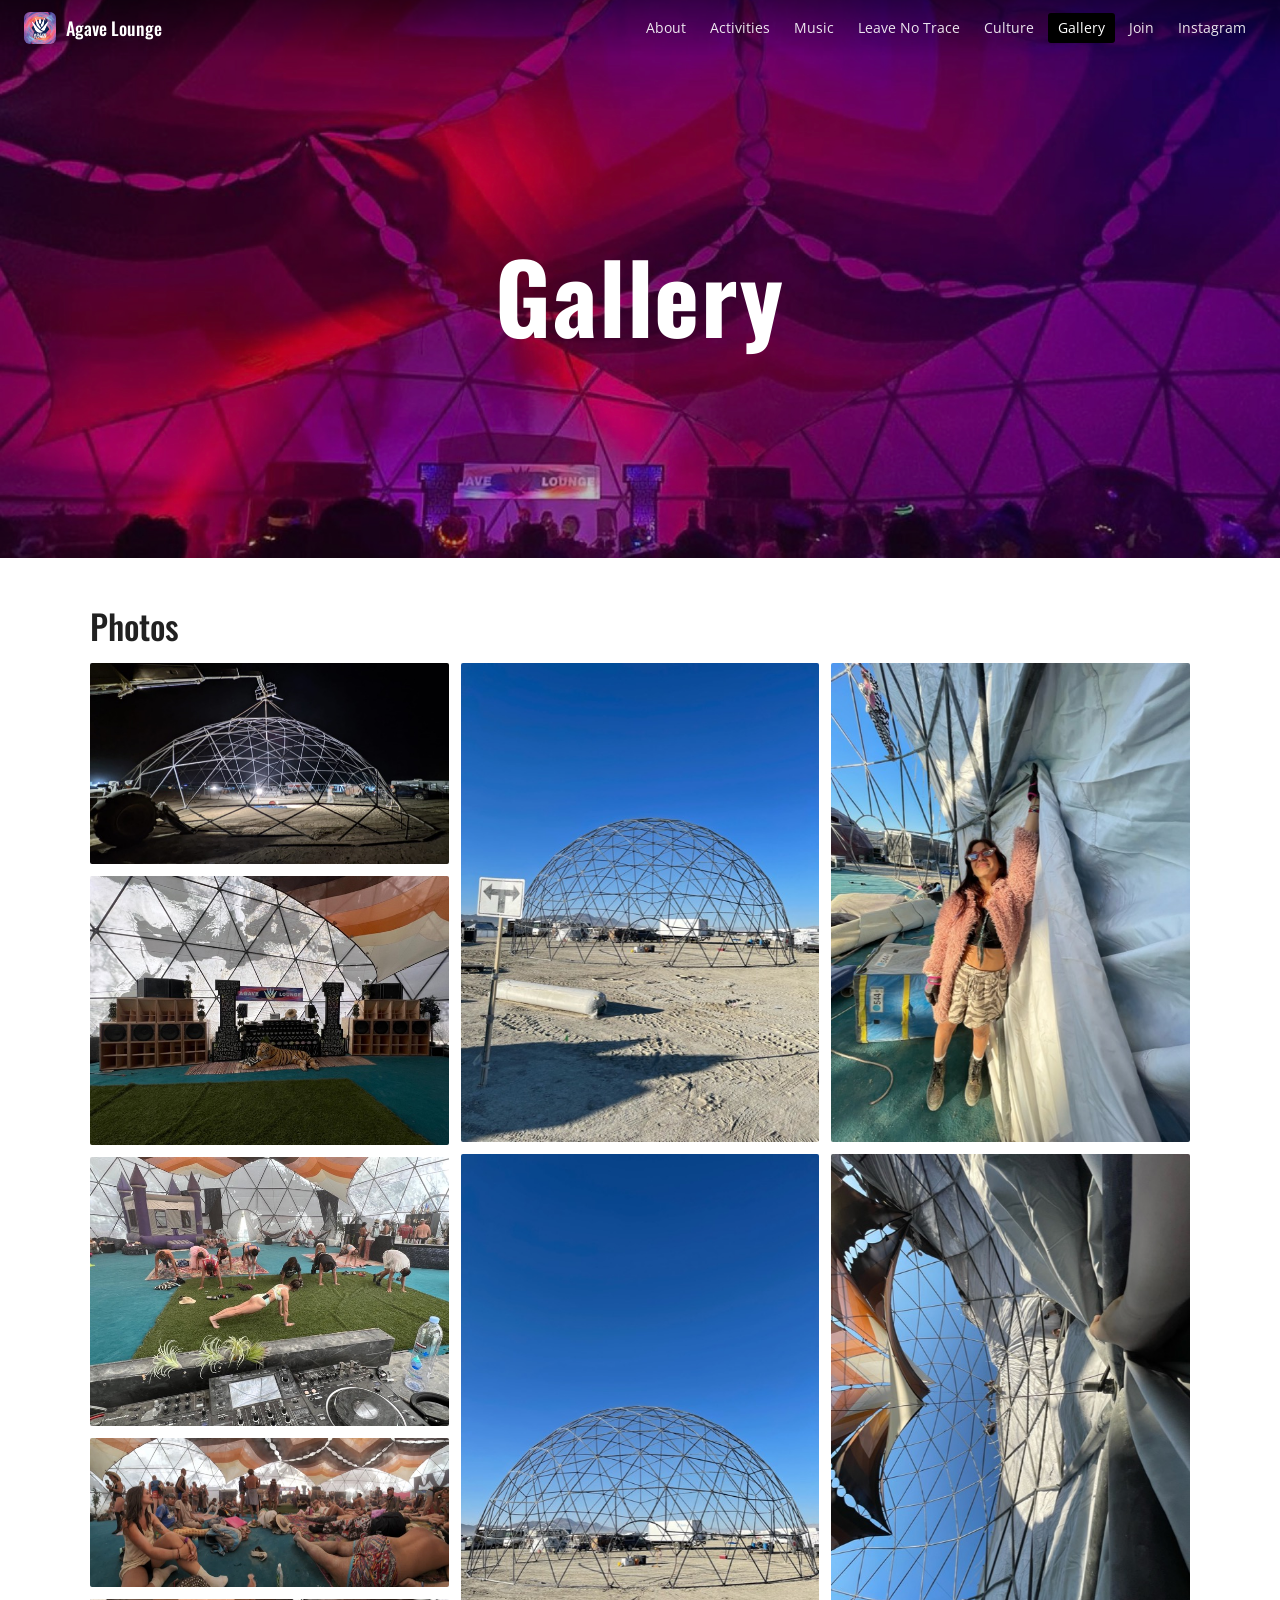
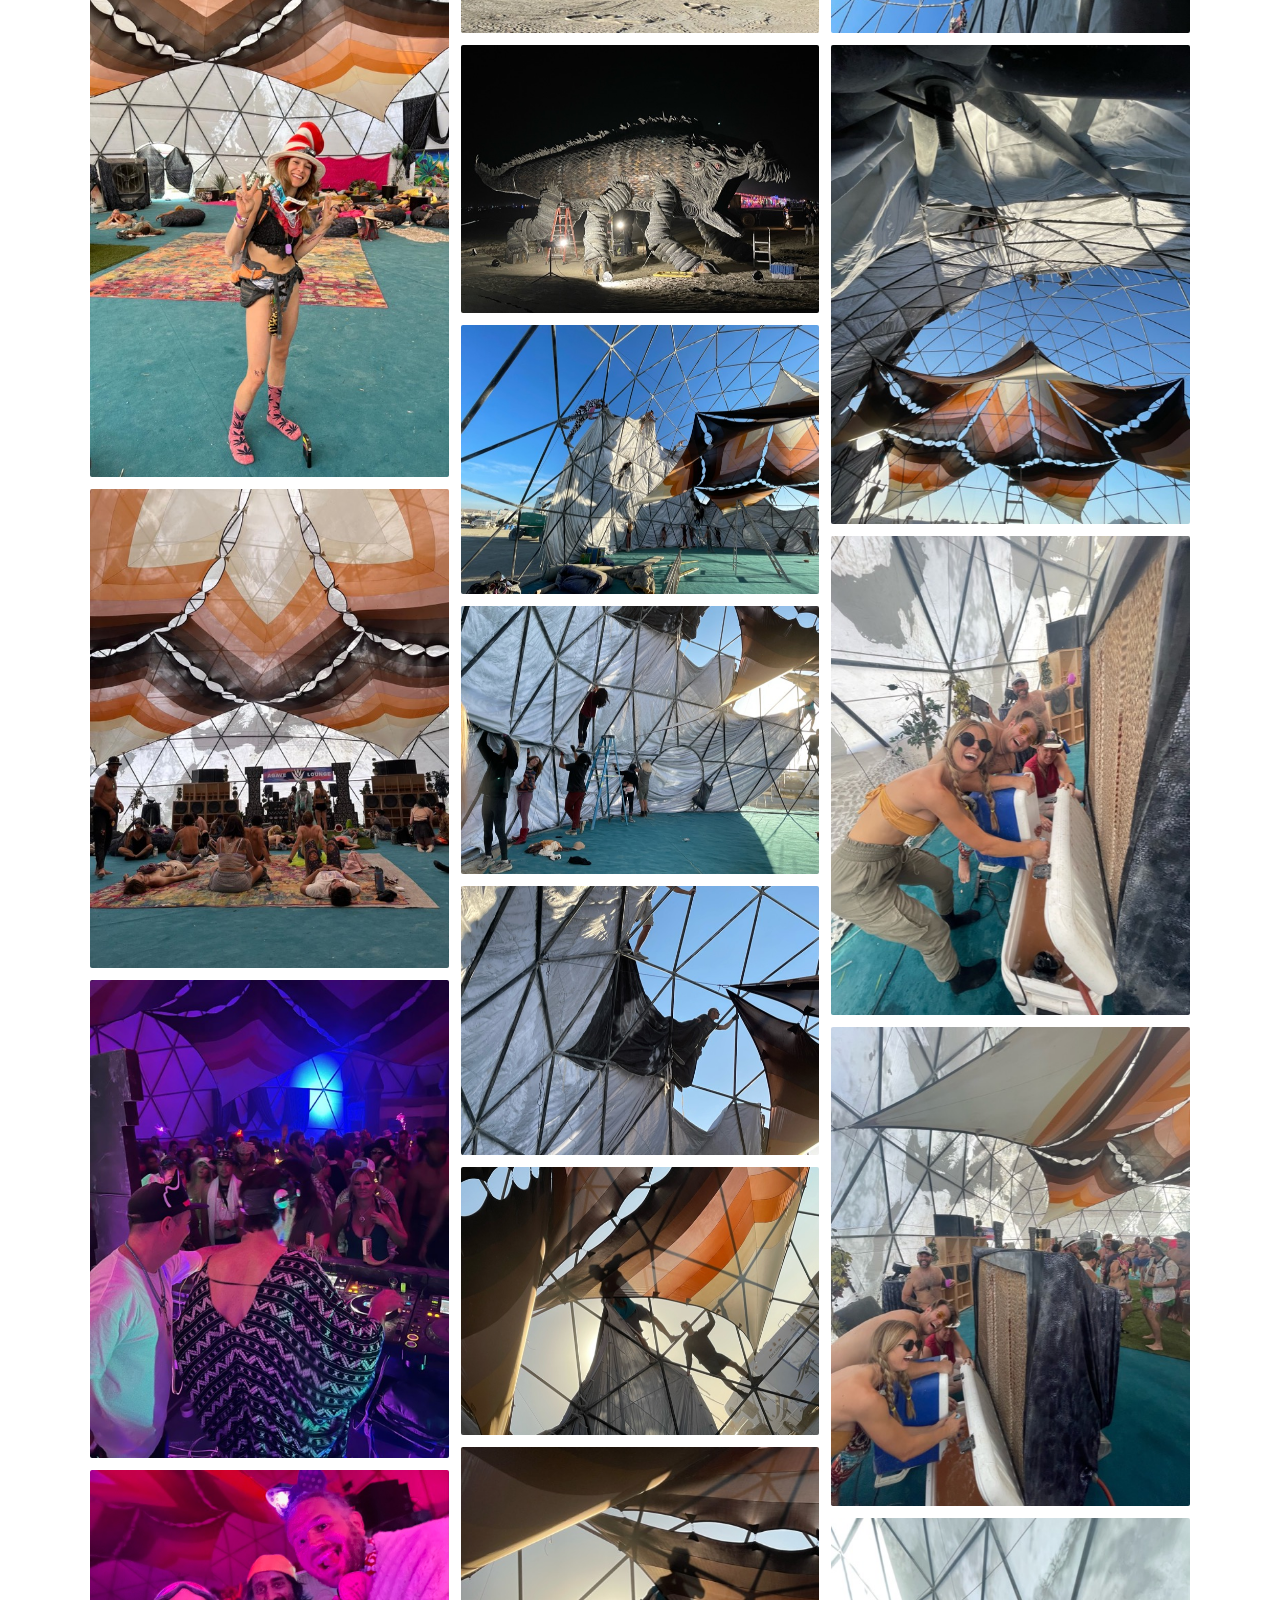
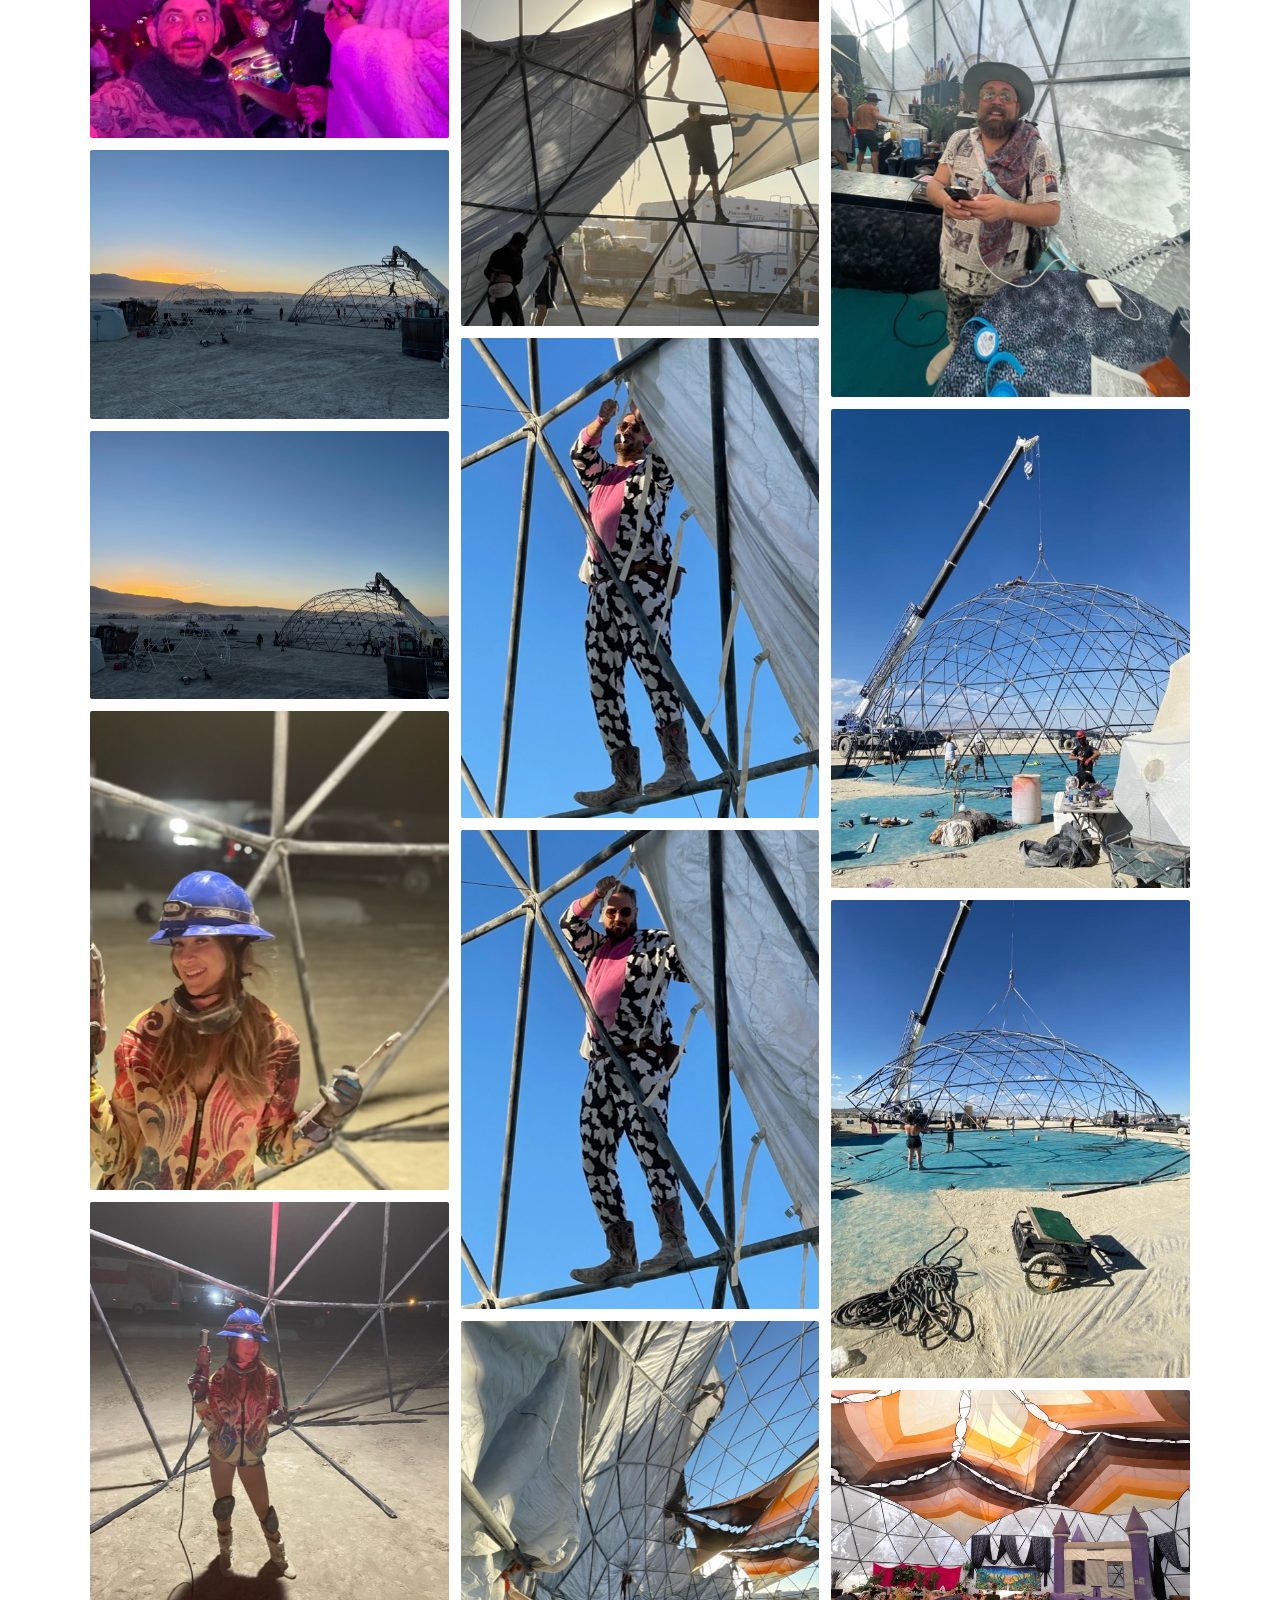
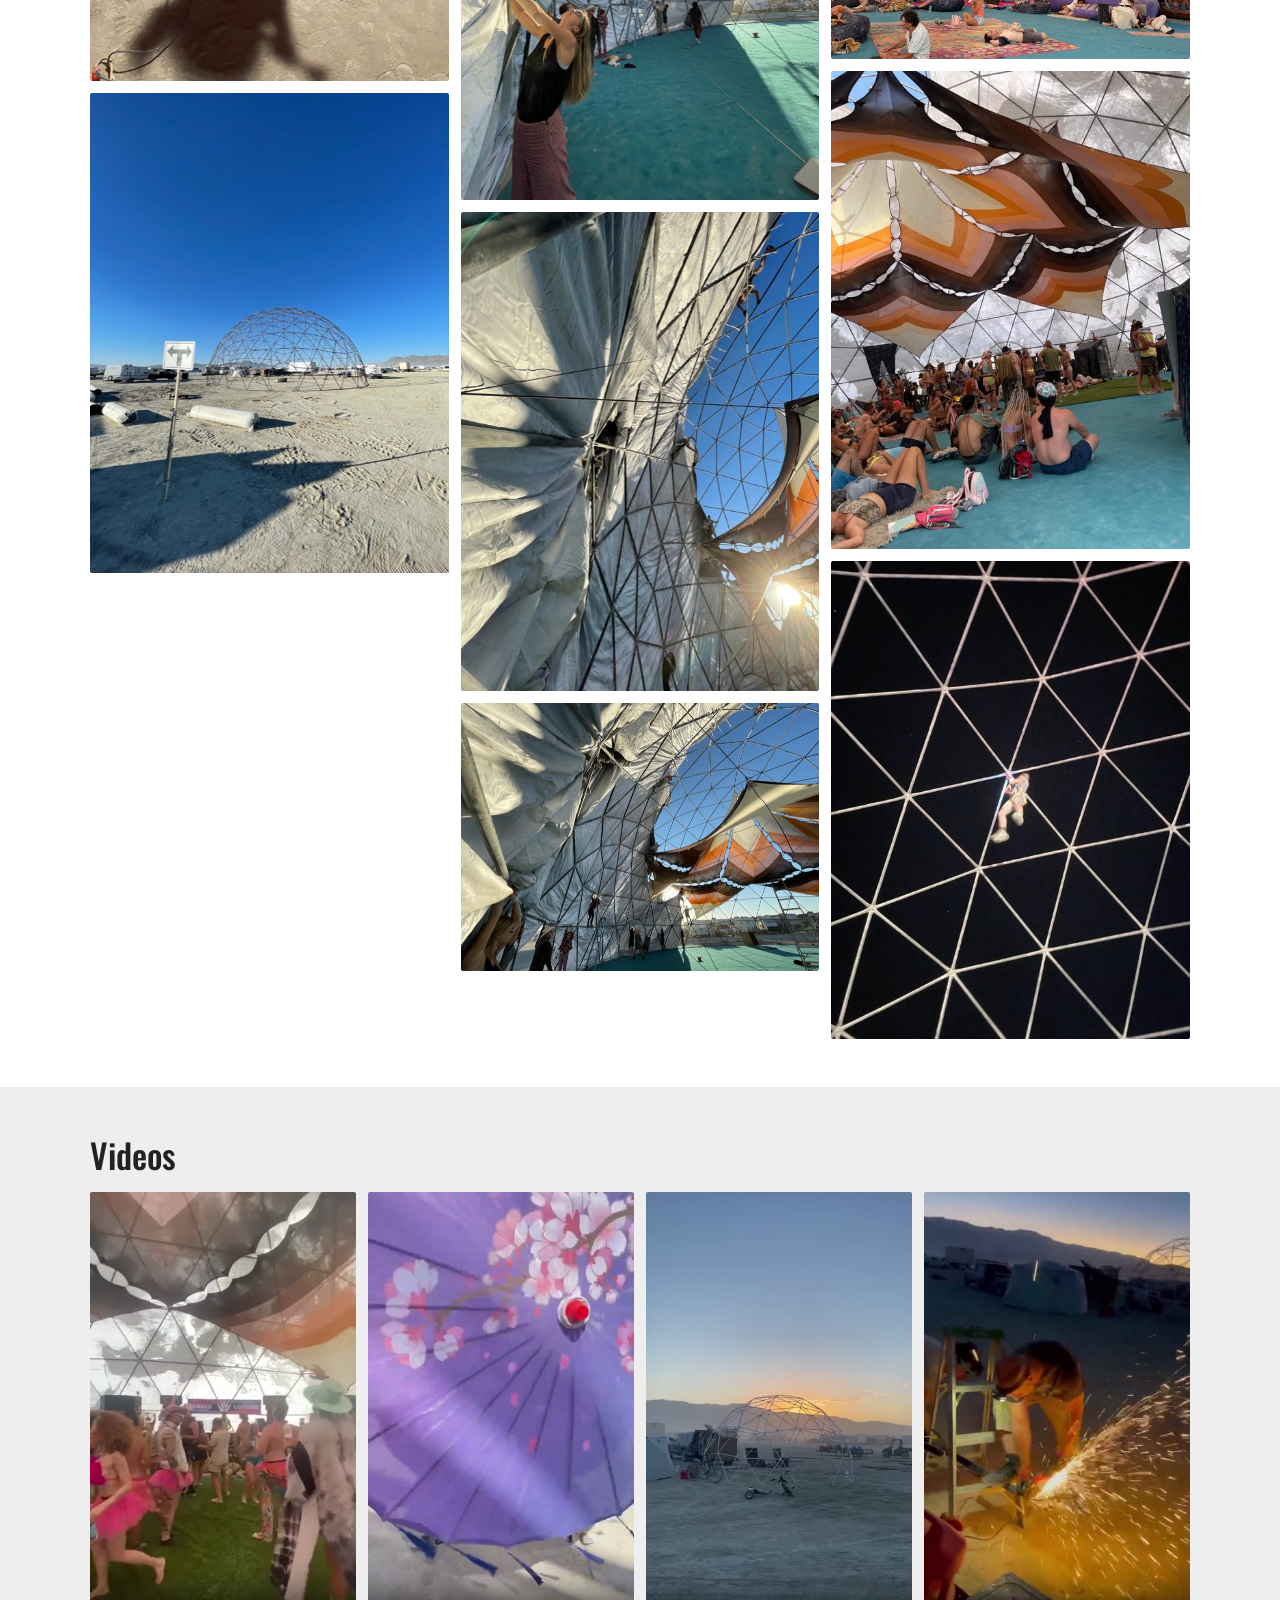
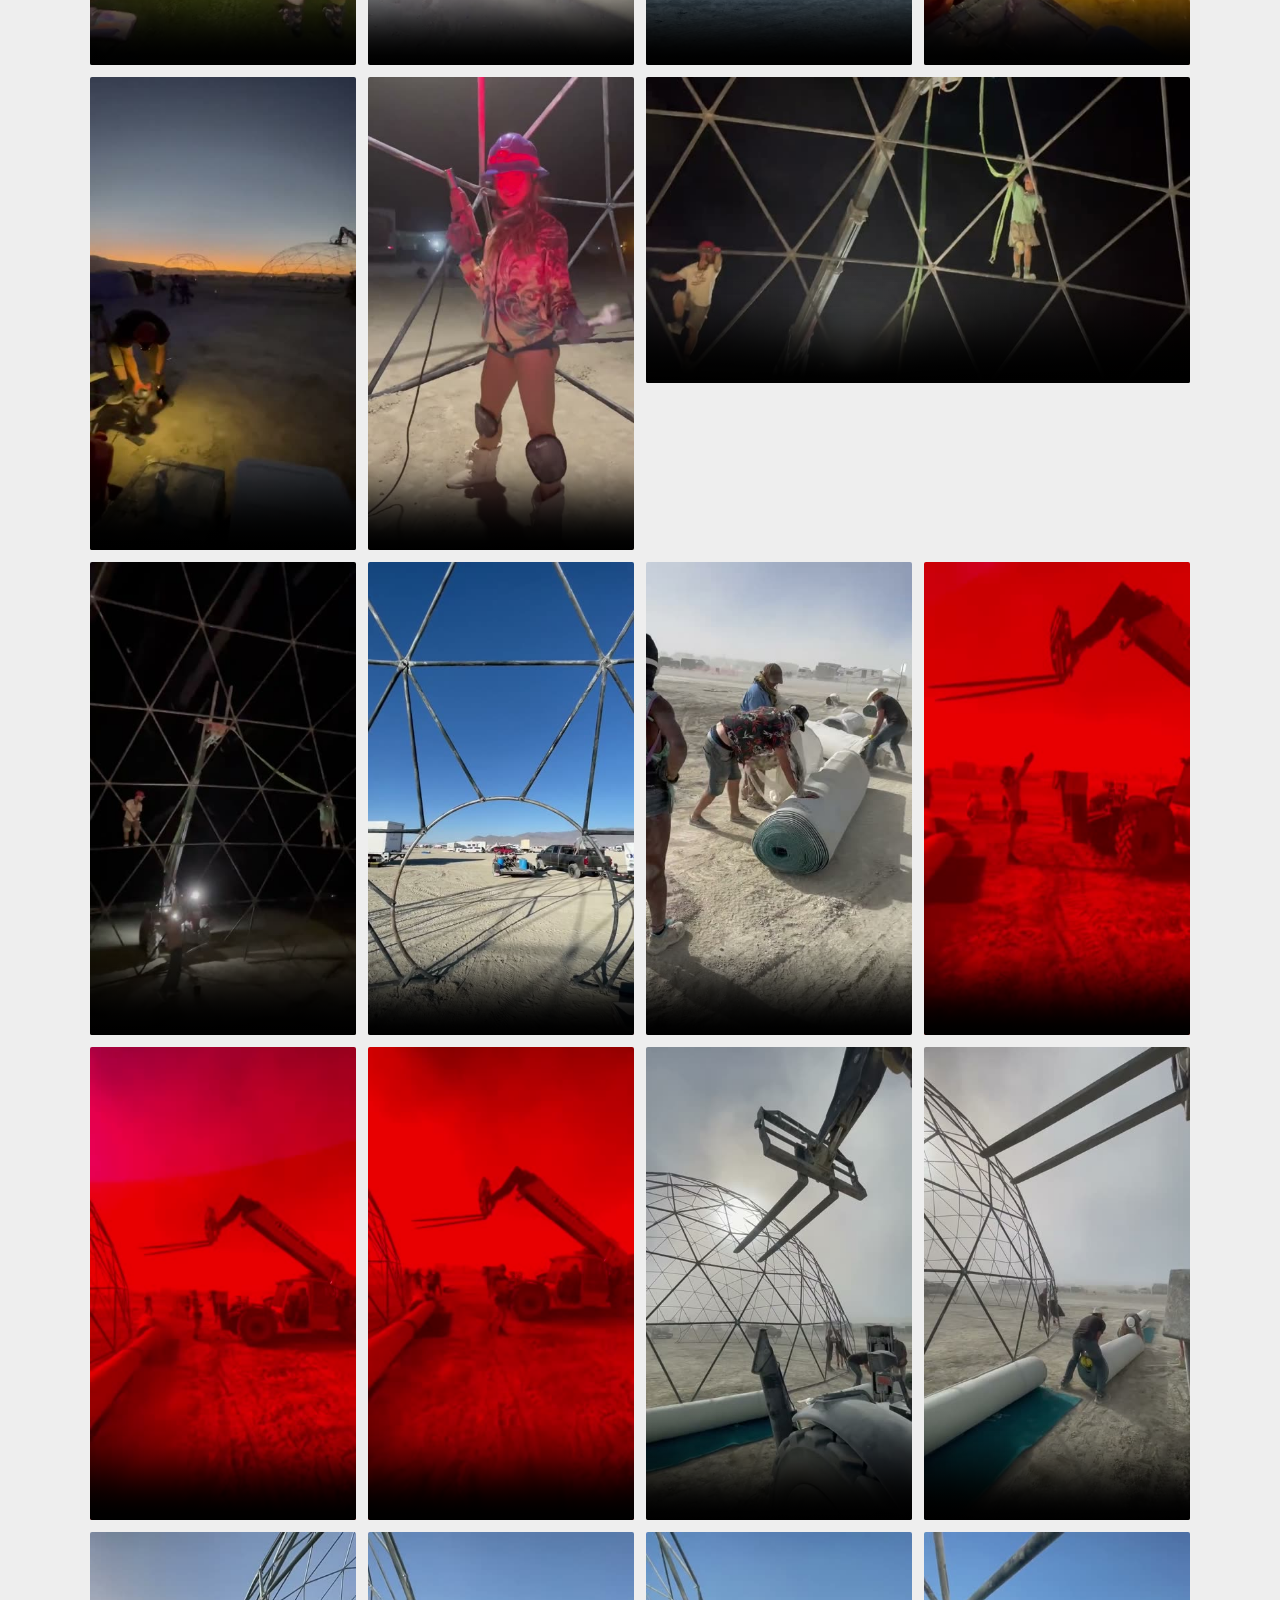
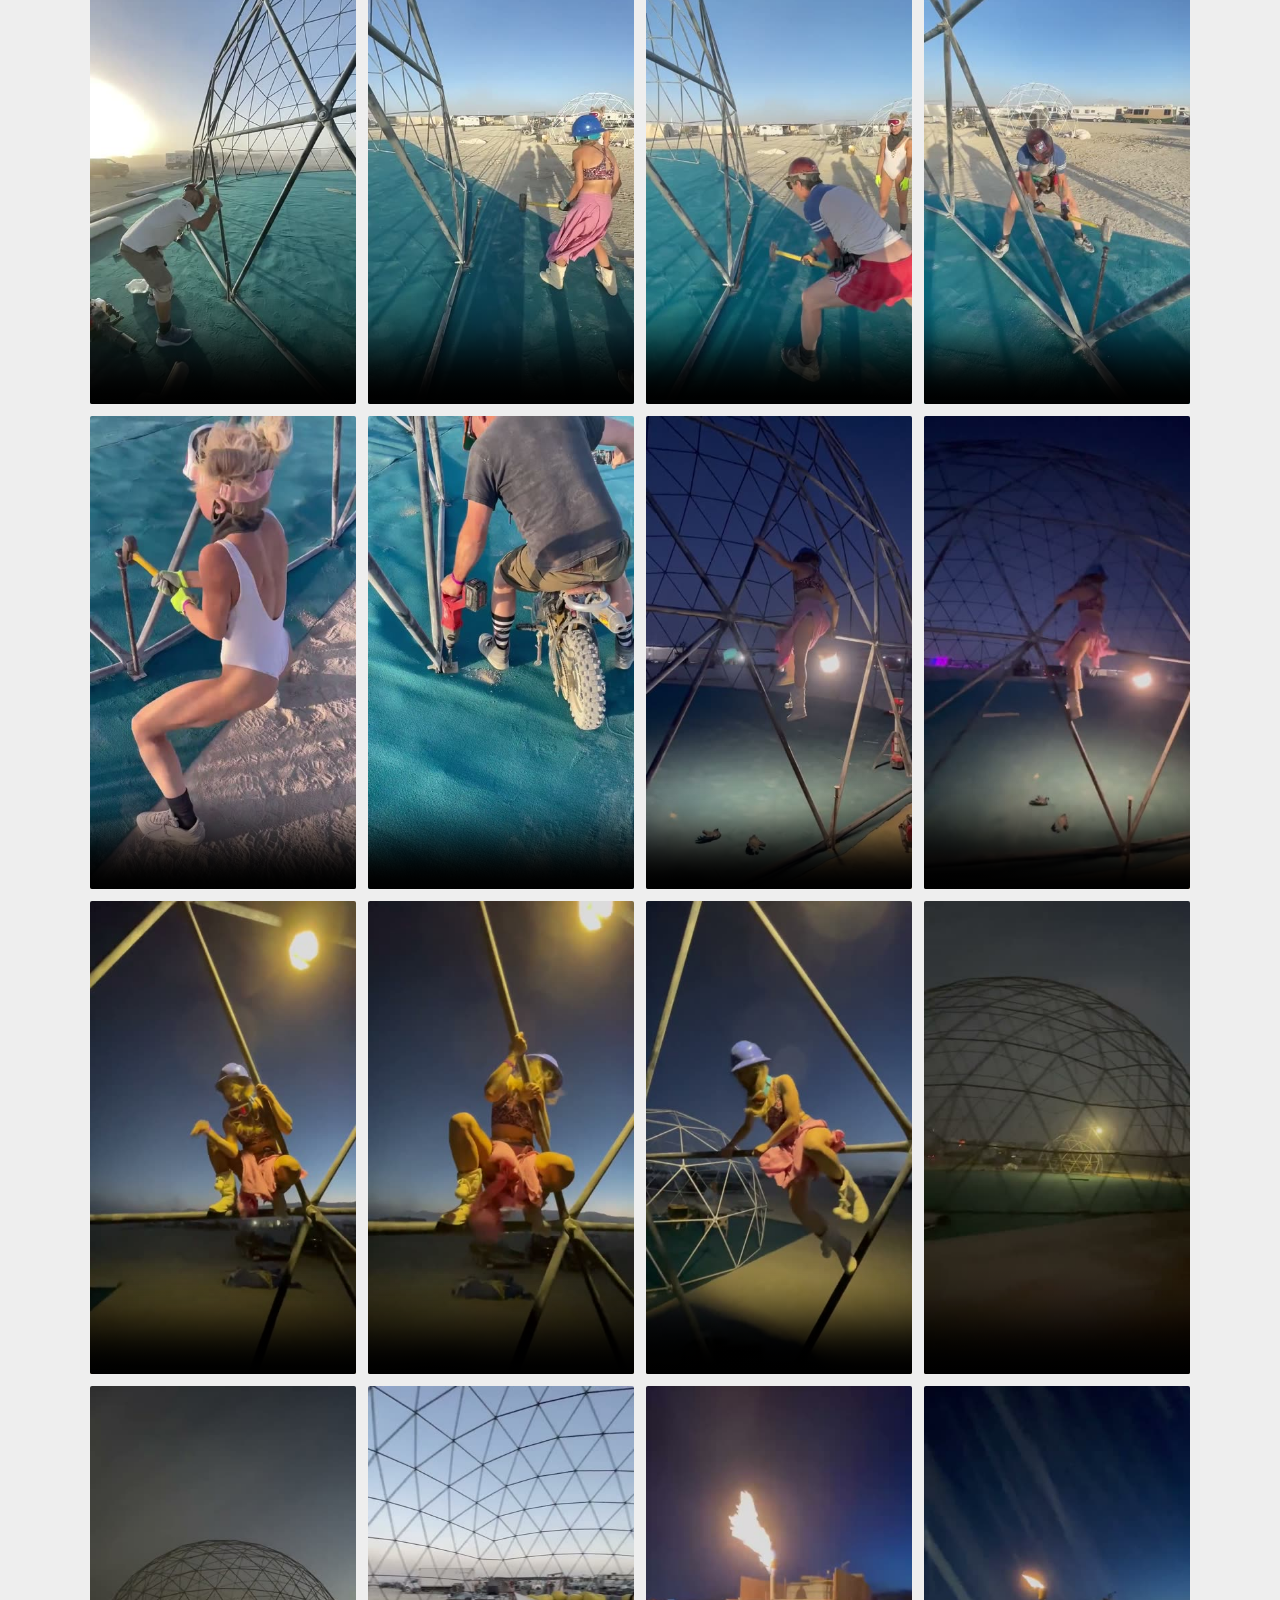
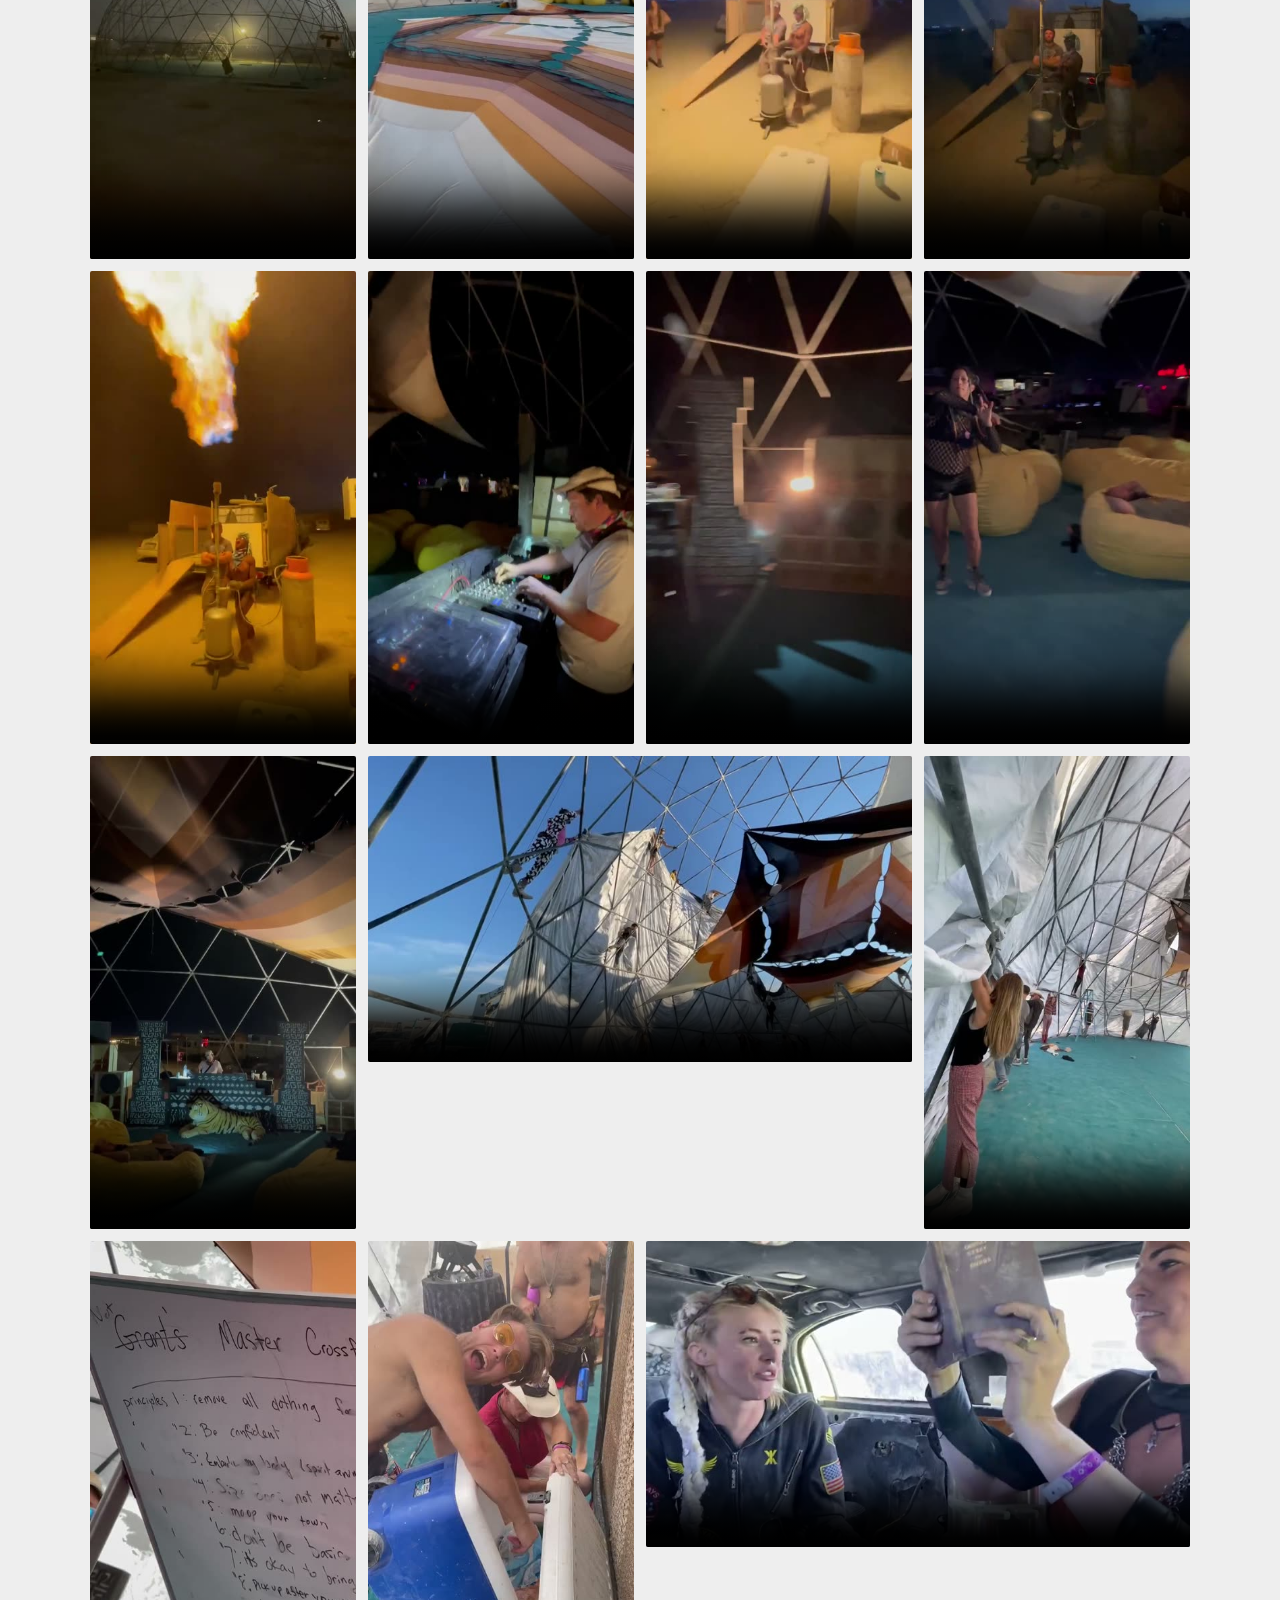
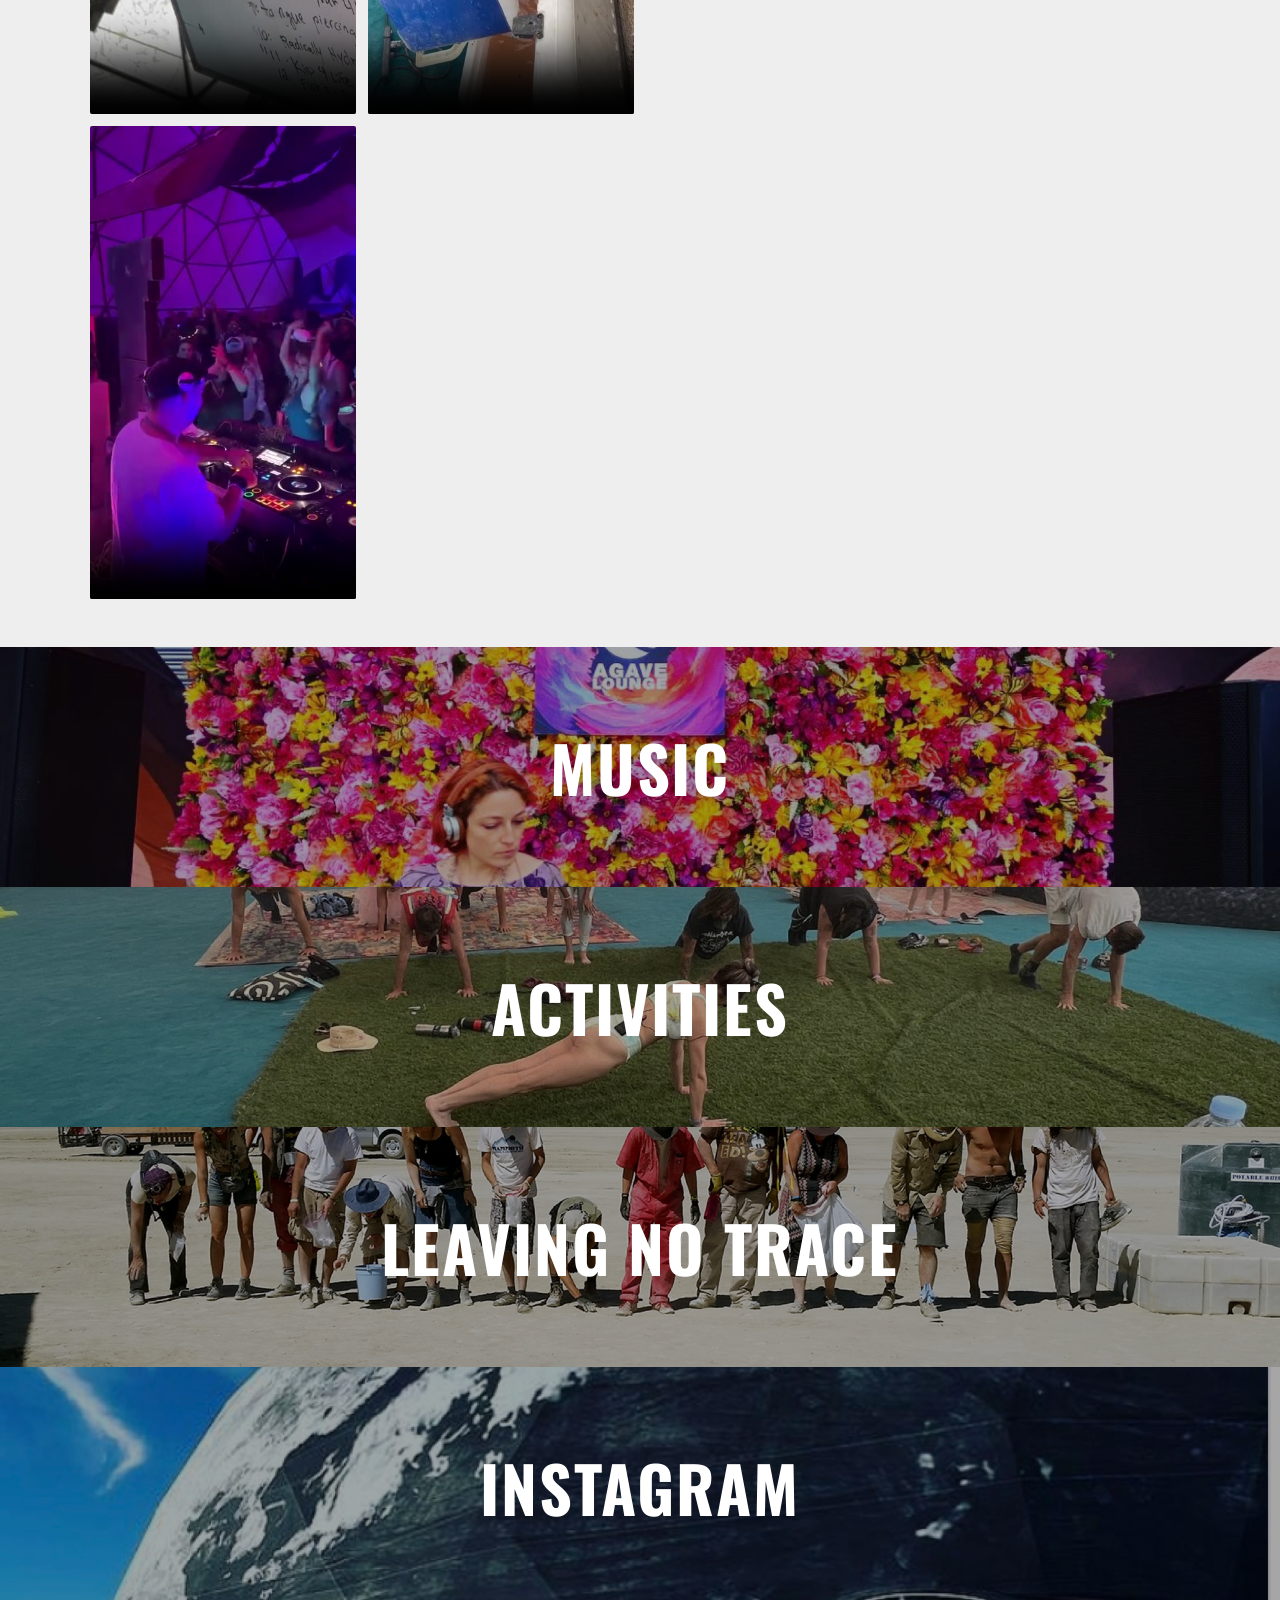
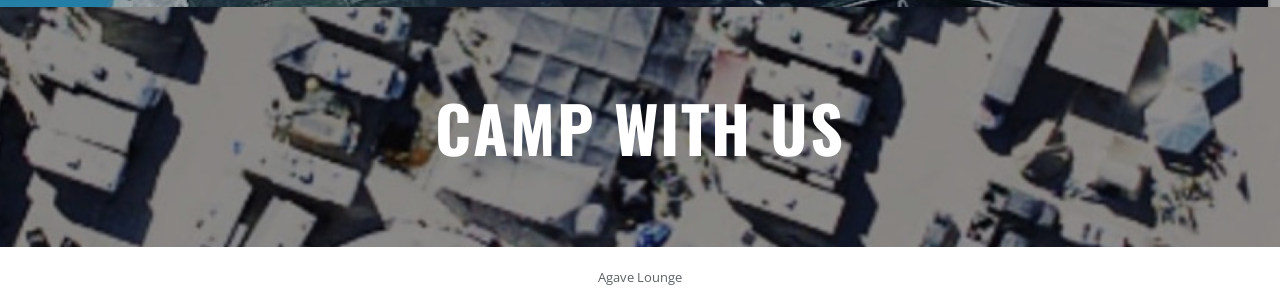
==== commit 2adb7e8b: "Bigger labeled mobile menu button; remove three gallery photos The mobile menu button is now a pill " ====
--- a/gallery.html
+++ b/gallery.html
@@ -15,7 +15,6 @@
     <div class="wrap">
       <h2>Photos</h2>
       <div class="gallery-photos">
-        <a href="assets/gallery/09bc1318-3fba-4292-b6cd-8ec3078457e8.jpg"><img src="assets/gallery/09bc1318-3fba-4292-b6cd-8ec3078457e8-thumb.jpg" width="700" height="525" alt="Agave Lounge" loading="lazy"></a>
         <a href="assets/gallery/15ef1cbf-2a56-4e90-9c2d-cb195bf57582.jpg"><img src="assets/gallery/15ef1cbf-2a56-4e90-9c2d-cb195bf57582-thumb.jpg" width="700" height="393" alt="Agave Lounge" loading="lazy"></a>
         <a href="assets/gallery/39600020-63c8-4453-8997-7b0fa71c8af0.jpg"><img src="assets/gallery/39600020-63c8-4453-8997-7b0fa71c8af0-thumb.jpg" width="700" height="525" alt="Agave Lounge" loading="lazy"></a>
         <a href="assets/gallery/770982f9-7399-4ff2-8888-eaf620ce2e4d.jpg"><img src="assets/gallery/770982f9-7399-4ff2-8888-eaf620ce2e4d-thumb.jpg" width="700" height="525" alt="Agave Lounge" loading="lazy"></a>
@@ -23,7 +22,6 @@
         <a href="assets/gallery/898cd800-9d3f-4adb-a981-5887291d2c6a.jpg"><img src="assets/gallery/898cd800-9d3f-4adb-a981-5887291d2c6a-thumb.jpg" width="525" height="700" alt="Agave Lounge" loading="lazy"></a>
         <a href="assets/gallery/8f633307-951a-4c59-b39b-630c26461e1a.jpg"><img src="assets/gallery/8f633307-951a-4c59-b39b-630c26461e1a-thumb.jpg" width="525" height="700" alt="Agave Lounge" loading="lazy"></a>
         <a href="assets/gallery/9178e1fc-be2a-4024-90ff-ac0d5168b80a.jpg"><img src="assets/gallery/9178e1fc-be2a-4024-90ff-ac0d5168b80a-thumb.jpg" width="525" height="700" alt="Agave Lounge" loading="lazy"></a>
-        <a href="assets/gallery/IMG_0511.jpg"><img src="assets/gallery/IMG_0511-thumb.jpg" width="524" height="700" alt="Agave Lounge" loading="lazy"></a>
         <a href="assets/gallery/IMG_3491.jpg"><img src="assets/gallery/IMG_3491-thumb.jpg" width="700" height="524" alt="Agave Lounge" loading="lazy"></a>
         <a href="assets/gallery/IMG_8875.jpg"><img src="assets/gallery/IMG_8875-thumb.jpg" width="700" height="524" alt="Agave Lounge" loading="lazy"></a>
         <a href="assets/gallery/IMG_8876.jpg"><img src="assets/gallery/IMG_8876-thumb.jpg" width="700" height="524" alt="Agave Lounge" loading="lazy"></a>
@@ -49,7 +47,6 @@
         <a href="assets/gallery/IMG_8956.jpg"><img src="assets/gallery/IMG_8956-thumb.jpg" width="524" height="700" alt="Agave Lounge" loading="lazy"></a>
         <a href="assets/gallery/IMG_8957.jpg"><img src="assets/gallery/IMG_8957-thumb.jpg" width="524" height="700" alt="Agave Lounge" loading="lazy"></a>
         <a href="assets/gallery/IMG_8959.jpg"><img src="assets/gallery/IMG_8959-thumb.jpg" width="524" height="700" alt="Agave Lounge" loading="lazy"></a>
-        <a href="assets/gallery/b3d9c0d5-753e-491d-9700-41b057de1088.jpg"><img src="assets/gallery/b3d9c0d5-753e-491d-9700-41b057de1088-thumb.jpg" width="525" height="700" alt="Agave Lounge" loading="lazy"></a>
         <a href="assets/gallery/c3f19230-edb3-4832-9b71-47dc2d6ec1f3.jpg"><img src="assets/gallery/c3f19230-edb3-4832-9b71-47dc2d6ec1f3-thumb.jpg" width="525" height="700" alt="Agave Lounge" loading="lazy"></a>
         <a href="assets/gallery/dd219e22-f693-4f6a-a4c8-19626dee15b6.jpg"><img src="assets/gallery/dd219e22-f693-4f6a-a4c8-19626dee15b6-thumb.jpg" width="525" height="700" alt="Agave Lounge" loading="lazy"></a>
         <a href="assets/gallery/e971975b-1b59-4714-97b5-e36fed33496b.jpg"><img src="assets/gallery/e971975b-1b59-4714-97b5-e36fed33496b-thumb.jpg" width="700" height="525" alt="Agave Lounge" loading="lazy"></a>
--- a/style.css
+++ b/style.css
@@ -79,16 +79,60 @@
 }
 
 @media (max-width: 760px) {
-  .menu-btn { display: block; }
+  .menu-btn {
+    display: flex;
+    align-items: center;
+    gap: 8px;
+    position: relative;
+    z-index: 2;
+    height: 48px;
+    padding: 0 18px 0 14px;
+    border: 2px solid rgba(255,255,255,.9);
+    border-radius: 999px;
+    background: rgba(0,0,0,.25);
+    font: 500 20px/1 "Oswald", sans-serif;
+    letter-spacing: .06em;
+    text-transform: uppercase;
+  }
+  .menu-icon { font-size: 26px; line-height: 1; }
+  .site-header { height: 72px; }
+  .brand { position: relative; z-index: 2; }
+
+  /* Full-screen menu with stacked link buttons. */
   .nav {
     display: none;
-    position: absolute;
-    top: 56px; left: 0; right: 0;
+    position: fixed;
+    inset: 0;
+    z-index: 1;
+    margin: 0;
+    padding: 104px 24px 32px;
     flex-direction: column;
-    padding: 8px 16px 16px;
-    background: var(--nav-solid);
+    justify-content: center;
+    gap: 14px;
+    overflow-y: auto;
+    background:
+      radial-gradient(circle at 20% 15%, rgba(246,65,108,.35), transparent 50%),
+      radial-gradient(circle at 85% 85%, rgba(142,197,252,.3), transparent 50%),
+      var(--nav-solid);
   }
   .nav.open { display: flex; }
+  .nav li { width: 100%; max-width: 420px; margin: 0 auto; }
+  .nav a,
+  .nav a:hover {
+    padding: 18px 20px;
+    border: 2px solid rgba(255,255,255,.85);
+    border-radius: 999px;
+    background: rgba(255,255,255,.06);
+    font: 500 22px/1.2 "Oswald", sans-serif;
+    letter-spacing: .04em;
+    text-align: center;
+    text-transform: uppercase;
+    opacity: 1;
+  }
+  .nav a:active { background: #fff; color: var(--nav-solid); }
+  .nav a[aria-current="page"] { background: #fff; color: var(--nav-solid); border-color: #fff; }
+  .site-header.menu-open { background: transparent; }
+  body.menu-open { overflow: hidden; }
 }
 
 /* ---------- Hero ---------- */
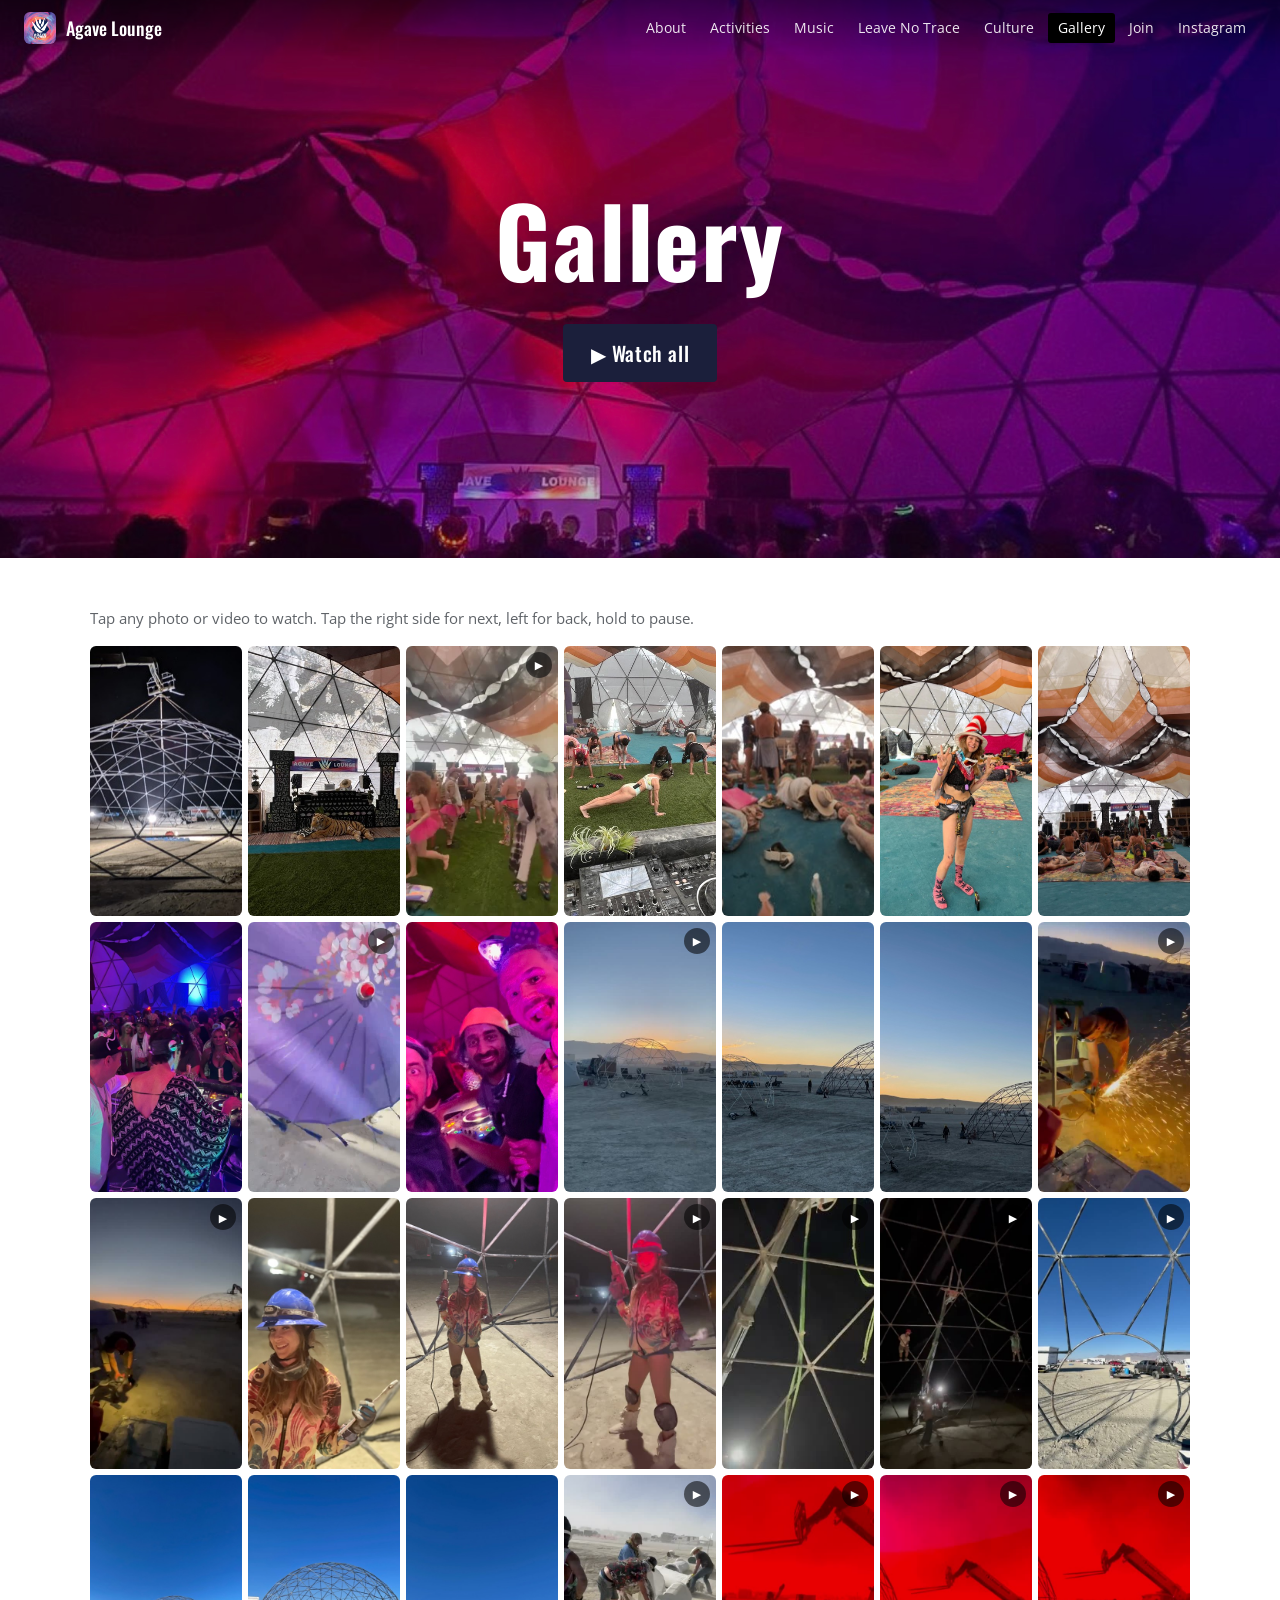
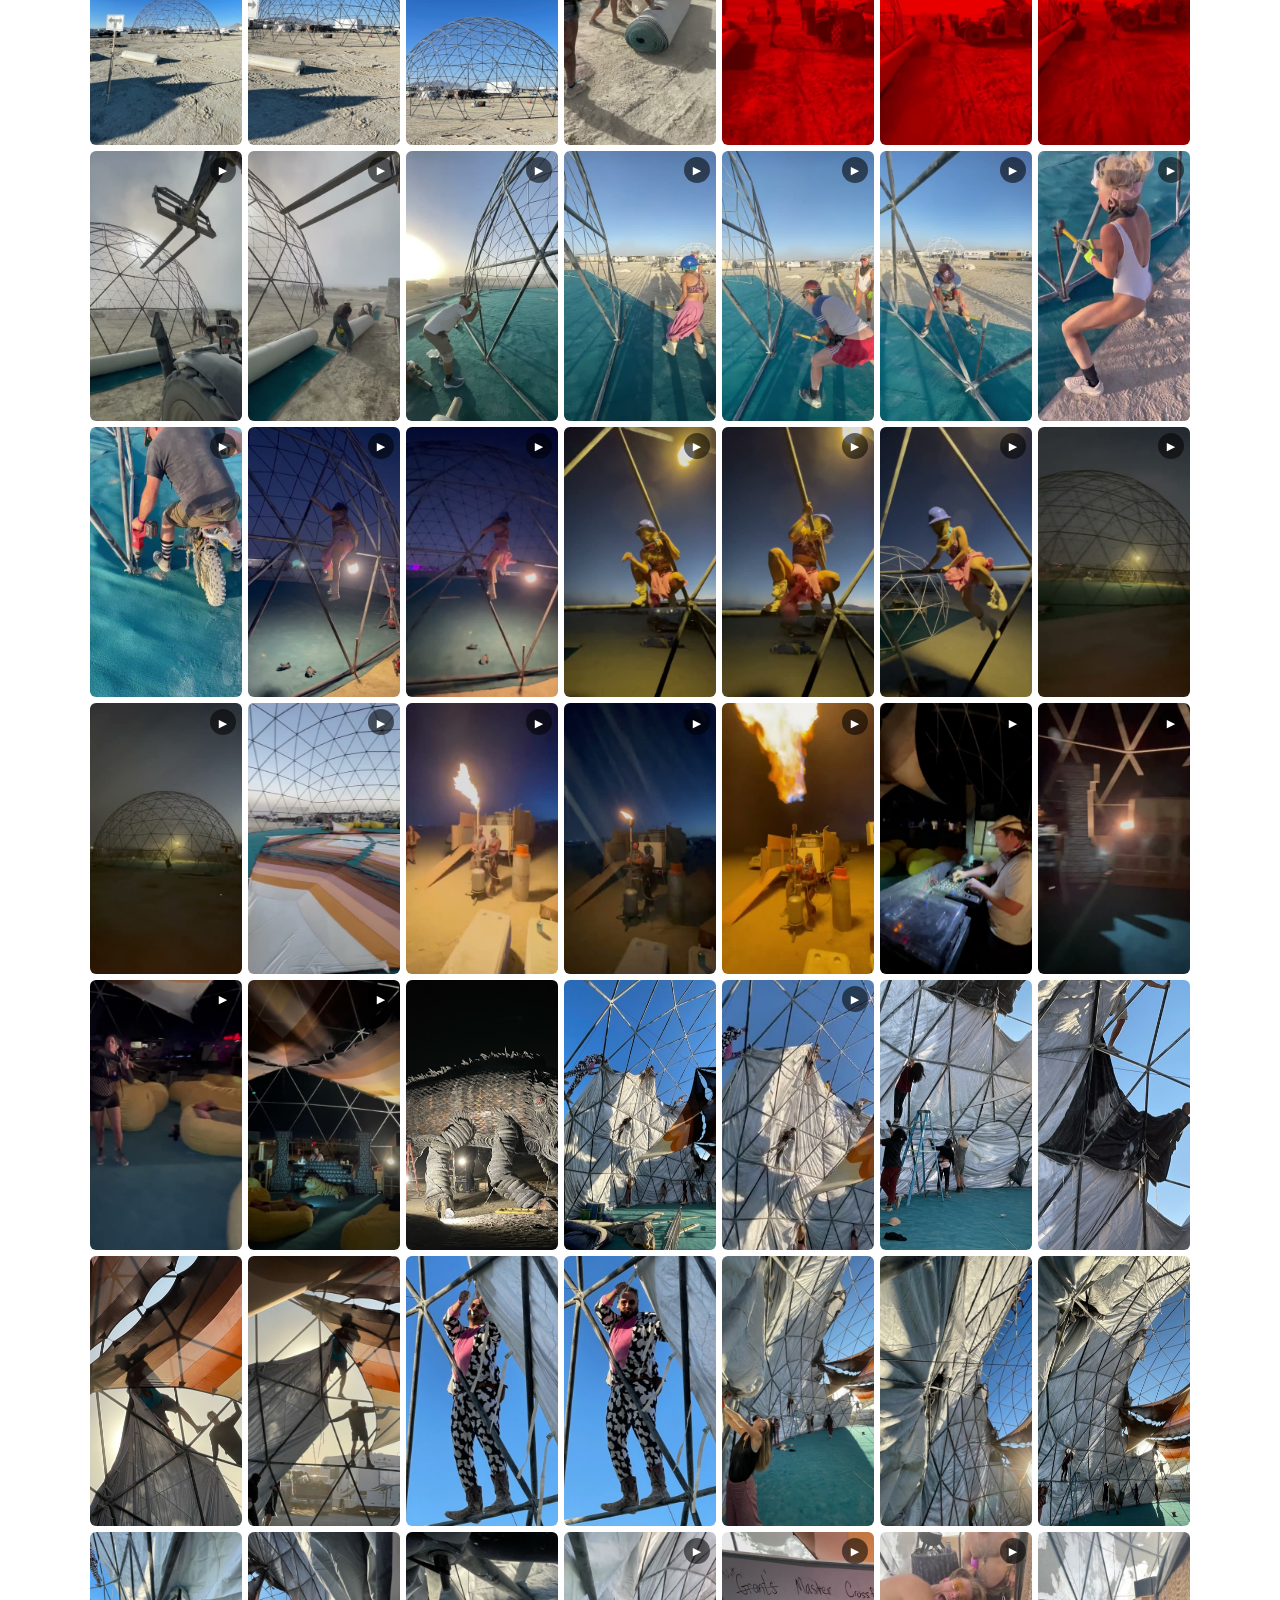
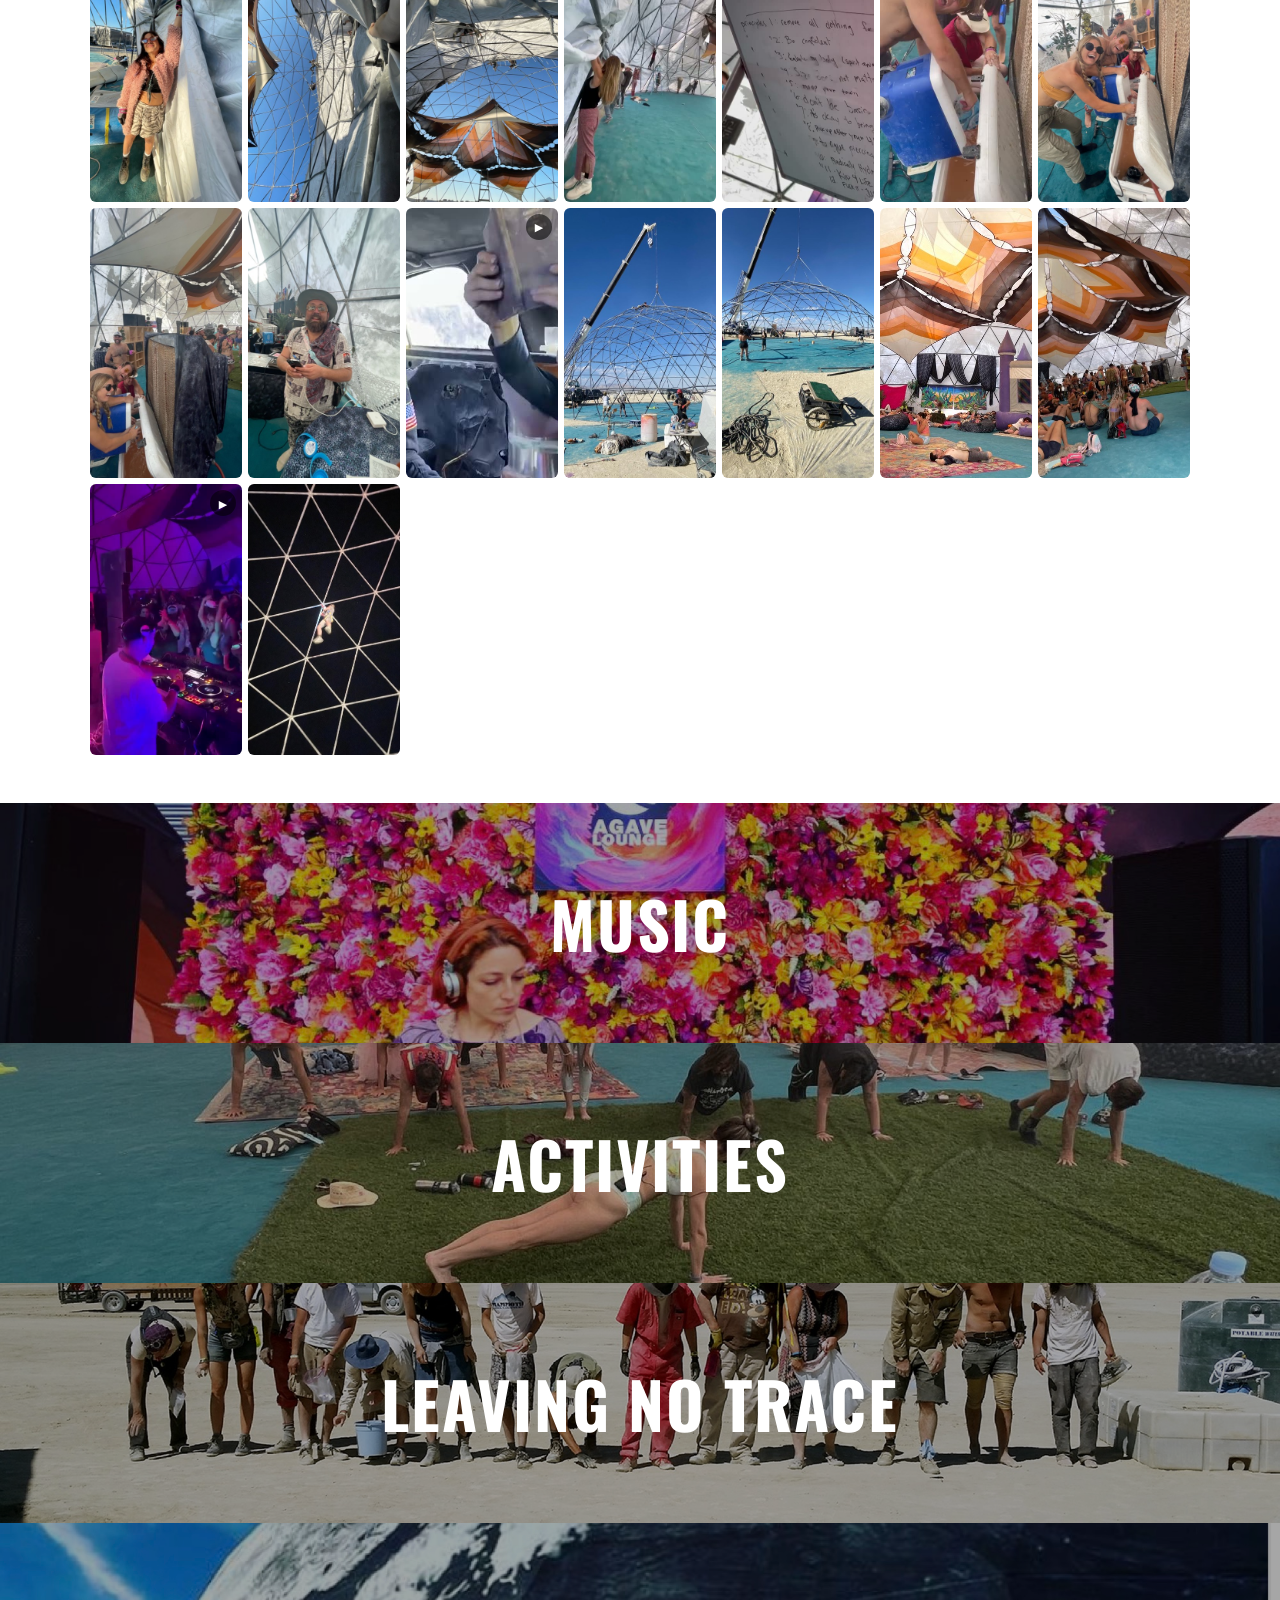
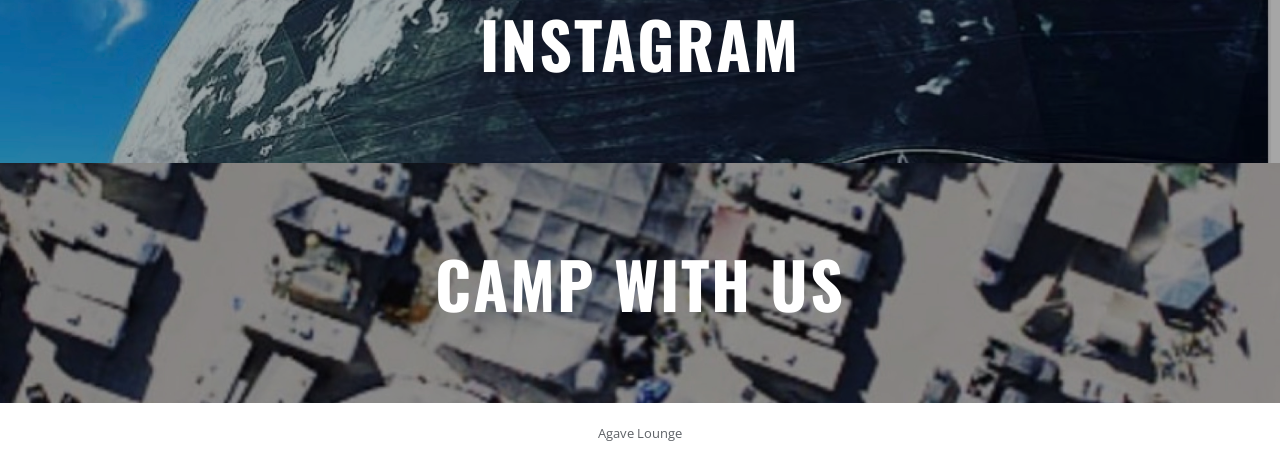
==== commit fa588cc3: "Turn the gallery into an Instagram-stories viewer Photos and videos are one sequence of story tiles." ====
--- a/gallery.html
+++ b/gallery.html
@@ -8,100 +8,95 @@
 </head>
 <body>
   <section class="hero" style="background-image:url(assets/about-11.jpg)">
-    <h1>Gallery</h1>
+    <div>
+      <h1>Gallery</h1>
+      <p><button class="button play-all" type="button">▶ Watch all</button></p>
+    </div>
   </section>
 
   <section class="section">
     <div class="wrap">
-      <h2>Photos</h2>
-      <div class="gallery-photos">
-        <a href="assets/gallery/15ef1cbf-2a56-4e90-9c2d-cb195bf57582.jpg"><img src="assets/gallery/15ef1cbf-2a56-4e90-9c2d-cb195bf57582-thumb.jpg" width="700" height="393" alt="Agave Lounge" loading="lazy"></a>
-        <a href="assets/gallery/39600020-63c8-4453-8997-7b0fa71c8af0.jpg"><img src="assets/gallery/39600020-63c8-4453-8997-7b0fa71c8af0-thumb.jpg" width="700" height="525" alt="Agave Lounge" loading="lazy"></a>
-        <a href="assets/gallery/770982f9-7399-4ff2-8888-eaf620ce2e4d.jpg"><img src="assets/gallery/770982f9-7399-4ff2-8888-eaf620ce2e4d-thumb.jpg" width="700" height="525" alt="Agave Lounge" loading="lazy"></a>
-        <a href="assets/gallery/7ef44460-d908-45c0-96b1-0c767dae9c32.jpg"><img src="assets/gallery/7ef44460-d908-45c0-96b1-0c767dae9c32-thumb.jpg" width="700" height="291" alt="Agave Lounge" loading="lazy"></a>
-        <a href="assets/gallery/898cd800-9d3f-4adb-a981-5887291d2c6a.jpg"><img src="assets/gallery/898cd800-9d3f-4adb-a981-5887291d2c6a-thumb.jpg" width="525" height="700" alt="Agave Lounge" loading="lazy"></a>
-        <a href="assets/gallery/8f633307-951a-4c59-b39b-630c26461e1a.jpg"><img src="assets/gallery/8f633307-951a-4c59-b39b-630c26461e1a-thumb.jpg" width="525" height="700" alt="Agave Lounge" loading="lazy"></a>
-        <a href="assets/gallery/9178e1fc-be2a-4024-90ff-ac0d5168b80a.jpg"><img src="assets/gallery/9178e1fc-be2a-4024-90ff-ac0d5168b80a-thumb.jpg" width="525" height="700" alt="Agave Lounge" loading="lazy"></a>
-        <a href="assets/gallery/IMG_3491.jpg"><img src="assets/gallery/IMG_3491-thumb.jpg" width="700" height="524" alt="Agave Lounge" loading="lazy"></a>
-        <a href="assets/gallery/IMG_8875.jpg"><img src="assets/gallery/IMG_8875-thumb.jpg" width="700" height="524" alt="Agave Lounge" loading="lazy"></a>
-        <a href="assets/gallery/IMG_8876.jpg"><img src="assets/gallery/IMG_8876-thumb.jpg" width="700" height="524" alt="Agave Lounge" loading="lazy"></a>
-        <a href="assets/gallery/IMG_8880.jpg"><img src="assets/gallery/IMG_8880-thumb.jpg" width="524" height="700" alt="Agave Lounge" loading="lazy"></a>
-        <a href="assets/gallery/IMG_8882.jpg"><img src="assets/gallery/IMG_8882-thumb.jpg" width="524" height="700" alt="Agave Lounge" loading="lazy"></a>
-        <a href="assets/gallery/IMG_8888.jpg"><img src="assets/gallery/IMG_8888-thumb.jpg" width="524" height="700" alt="Agave Lounge" loading="lazy"></a>
-        <a href="assets/gallery/IMG_8889.jpg"><img src="assets/gallery/IMG_8889-thumb.jpg" width="524" height="700" alt="Agave Lounge" loading="lazy"></a>
-        <a href="assets/gallery/IMG_8890.jpg"><img src="assets/gallery/IMG_8890-thumb.jpg" width="524" height="700" alt="Agave Lounge" loading="lazy"></a>
-        <a href="assets/gallery/IMG_8922.jpg"><img src="assets/gallery/IMG_8922-thumb.jpg" width="700" height="524" alt="Agave Lounge" loading="lazy"></a>
-        <a href="assets/gallery/IMG_8923.jpg"><img src="assets/gallery/IMG_8923-thumb.jpg" width="700" height="524" alt="Agave Lounge" loading="lazy"></a>
-        <a href="assets/gallery/IMG_8925.jpg"><img src="assets/gallery/IMG_8925-thumb.jpg" width="700" height="524" alt="Agave Lounge" loading="lazy"></a>
-        <a href="assets/gallery/IMG_8926.jpg"><img src="assets/gallery/IMG_8926-thumb.jpg" width="700" height="524" alt="Agave Lounge" loading="lazy"></a>
-        <a href="assets/gallery/IMG_8927.jpg"><img src="assets/gallery/IMG_8927-thumb.jpg" width="700" height="524" alt="Agave Lounge" loading="lazy"></a>
-        <a href="assets/gallery/IMG_8928.jpg"><img src="assets/gallery/IMG_8928-thumb.jpg" width="524" height="700" alt="Agave Lounge" loading="lazy"></a>
-        <a href="assets/gallery/IMG_8929.jpg"><img src="assets/gallery/IMG_8929-thumb.jpg" width="524" height="700" alt="Agave Lounge" loading="lazy"></a>
-        <a href="assets/gallery/IMG_8930.jpg"><img src="assets/gallery/IMG_8930-thumb.jpg" width="524" height="700" alt="Agave Lounge" loading="lazy"></a>
-        <a href="assets/gallery/IMG_8931.jpg"><img src="assets/gallery/IMG_8931-thumb.jpg" width="524" height="700" alt="Agave Lounge" loading="lazy"></a>
-        <a href="assets/gallery/IMG_8932.jpg"><img src="assets/gallery/IMG_8932-thumb.jpg" width="524" height="700" alt="Agave Lounge" loading="lazy"></a>
-        <a href="assets/gallery/IMG_8933.jpg"><img src="assets/gallery/IMG_8933-thumb.jpg" width="700" height="524" alt="Agave Lounge" loading="lazy"></a>
-        <a href="assets/gallery/IMG_8934.jpg"><img src="assets/gallery/IMG_8934-thumb.jpg" width="524" height="700" alt="Agave Lounge" loading="lazy"></a>
-        <a href="assets/gallery/IMG_8935.jpg"><img src="assets/gallery/IMG_8935-thumb.jpg" width="524" height="700" alt="Agave Lounge" loading="lazy"></a>
-        <a href="assets/gallery/IMG_8936.jpg"><img src="assets/gallery/IMG_8936-thumb.jpg" width="524" height="700" alt="Agave Lounge" loading="lazy"></a>
-        <a href="assets/gallery/IMG_8956.jpg"><img src="assets/gallery/IMG_8956-thumb.jpg" width="524" height="700" alt="Agave Lounge" loading="lazy"></a>
-        <a href="assets/gallery/IMG_8957.jpg"><img src="assets/gallery/IMG_8957-thumb.jpg" width="524" height="700" alt="Agave Lounge" loading="lazy"></a>
-        <a href="assets/gallery/IMG_8959.jpg"><img src="assets/gallery/IMG_8959-thumb.jpg" width="524" height="700" alt="Agave Lounge" loading="lazy"></a>
-        <a href="assets/gallery/c3f19230-edb3-4832-9b71-47dc2d6ec1f3.jpg"><img src="assets/gallery/c3f19230-edb3-4832-9b71-47dc2d6ec1f3-thumb.jpg" width="525" height="700" alt="Agave Lounge" loading="lazy"></a>
-        <a href="assets/gallery/dd219e22-f693-4f6a-a4c8-19626dee15b6.jpg"><img src="assets/gallery/dd219e22-f693-4f6a-a4c8-19626dee15b6-thumb.jpg" width="525" height="700" alt="Agave Lounge" loading="lazy"></a>
-        <a href="assets/gallery/e971975b-1b59-4714-97b5-e36fed33496b.jpg"><img src="assets/gallery/e971975b-1b59-4714-97b5-e36fed33496b-thumb.jpg" width="700" height="525" alt="Agave Lounge" loading="lazy"></a>
-        <a href="assets/gallery/e97aff7a-0aa4-4fa9-a151-79b020d3f1bf.jpg"><img src="assets/gallery/e97aff7a-0aa4-4fa9-a151-79b020d3f1bf-thumb.jpg" width="525" height="700" alt="Agave Lounge" loading="lazy"></a>
-        <a href="assets/gallery/f7ab4e4c-8a29-4cf3-b193-2d650cd77ada.jpg"><img src="assets/gallery/f7ab4e4c-8a29-4cf3-b193-2d650cd77ada-thumb.jpg" width="525" height="700" alt="Agave Lounge" loading="lazy"></a>
-      </div>
-    </div>
-  </section>
-
-  <section class="section band">
-    <div class="wrap">
-      <h2>Videos</h2>
-      <div class="gallery-videos">
-        <video src="assets/gallery/5af13807-81ff-43b4-b33f-ea447df66689.mp4" poster="assets/gallery/5af13807-81ff-43b4-b33f-ea447df66689-poster.jpg" controls playsinline preload="none"></video>
-        <video src="assets/gallery/IMG_0514.mp4" poster="assets/gallery/IMG_0514-poster.jpg" controls playsinline preload="none"></video>
-        <video src="assets/gallery/IMG_8874.mp4" poster="assets/gallery/IMG_8874-poster.jpg" controls playsinline preload="none"></video>
-        <video src="assets/gallery/IMG_8877.mp4" poster="assets/gallery/IMG_8877-poster.jpg" controls playsinline preload="none"></video>
-        <video src="assets/gallery/IMG_8878.mp4" poster="assets/gallery/IMG_8878-poster.jpg" controls playsinline preload="none"></video>
-        <video src="assets/gallery/IMG_8884.mp4" poster="assets/gallery/IMG_8884-poster.jpg" controls playsinline preload="none"></video>
-        <video class="landscape" src="assets/gallery/IMG_8885.mp4" poster="assets/gallery/IMG_8885-poster.jpg" controls playsinline preload="none"></video>
-        <video src="assets/gallery/IMG_8886.mp4" poster="assets/gallery/IMG_8886-poster.jpg" controls playsinline preload="none"></video>
-        <video src="assets/gallery/IMG_8887.mp4" poster="assets/gallery/IMG_8887-poster.jpg" controls playsinline preload="none"></video>
-        <video src="assets/gallery/IMG_8891.mp4" poster="assets/gallery/IMG_8891-poster.jpg" controls playsinline preload="none"></video>
-        <video src="assets/gallery/IMG_8893.mp4" poster="assets/gallery/IMG_8893-poster.jpg" controls playsinline preload="none"></video>
-        <video src="assets/gallery/IMG_8894.mp4" poster="assets/gallery/IMG_8894-poster.jpg" controls playsinline preload="none"></video>
-        <video src="assets/gallery/IMG_8895.mp4" poster="assets/gallery/IMG_8895-poster.jpg" controls playsinline preload="none"></video>
-        <video src="assets/gallery/IMG_8896.mp4" poster="assets/gallery/IMG_8896-poster.jpg" controls playsinline preload="none"></video>
-        <video src="assets/gallery/IMG_8897.mp4" poster="assets/gallery/IMG_8897-poster.jpg" controls playsinline preload="none"></video>
-        <video src="assets/gallery/IMG_8900.mp4" poster="assets/gallery/IMG_8900-poster.jpg" controls playsinline preload="none"></video>
-        <video src="assets/gallery/IMG_8901.mp4" poster="assets/gallery/IMG_8901-poster.jpg" controls playsinline preload="none"></video>
-        <video src="assets/gallery/IMG_8902.mp4" poster="assets/gallery/IMG_8902-poster.jpg" controls playsinline preload="none"></video>
-        <video src="assets/gallery/IMG_8903.mp4" poster="assets/gallery/IMG_8903-poster.jpg" controls playsinline preload="none"></video>
-        <video src="assets/gallery/IMG_8904.mp4" poster="assets/gallery/IMG_8904-poster.jpg" controls playsinline preload="none"></video>
-        <video src="assets/gallery/IMG_8905.mp4" poster="assets/gallery/IMG_8905-poster.jpg" controls playsinline preload="none"></video>
-        <video src="assets/gallery/IMG_8906.mp4" poster="assets/gallery/IMG_8906-poster.jpg" controls playsinline preload="none"></video>
-        <video src="assets/gallery/IMG_8907.mp4" poster="assets/gallery/IMG_8907-poster.jpg" controls playsinline preload="none"></video>
-        <video src="assets/gallery/IMG_8908.mp4" poster="assets/gallery/IMG_8908-poster.jpg" controls playsinline preload="none"></video>
-        <video src="assets/gallery/IMG_8909.mp4" poster="assets/gallery/IMG_8909-poster.jpg" controls playsinline preload="none"></video>
-        <video src="assets/gallery/IMG_8910.mp4" poster="assets/gallery/IMG_8910-poster.jpg" controls playsinline preload="none"></video>
-        <video src="assets/gallery/IMG_8911.mp4" poster="assets/gallery/IMG_8911-poster.jpg" controls playsinline preload="none"></video>
-        <video src="assets/gallery/IMG_8912.mp4" poster="assets/gallery/IMG_8912-poster.jpg" controls playsinline preload="none"></video>
-        <video src="assets/gallery/IMG_8914.mp4" poster="assets/gallery/IMG_8914-poster.jpg" controls playsinline preload="none"></video>
-        <video src="assets/gallery/IMG_8915.mp4" poster="assets/gallery/IMG_8915-poster.jpg" controls playsinline preload="none"></video>
-        <video src="assets/gallery/IMG_8916.mp4" poster="assets/gallery/IMG_8916-poster.jpg" controls playsinline preload="none"></video>
-        <video src="assets/gallery/IMG_8917.mp4" poster="assets/gallery/IMG_8917-poster.jpg" controls playsinline preload="none"></video>
-        <video src="assets/gallery/IMG_8918.mp4" poster="assets/gallery/IMG_8918-poster.jpg" controls playsinline preload="none"></video>
-        <video src="assets/gallery/IMG_8919.mp4" poster="assets/gallery/IMG_8919-poster.jpg" controls playsinline preload="none"></video>
-        <video src="assets/gallery/IMG_8920.mp4" poster="assets/gallery/IMG_8920-poster.jpg" controls playsinline preload="none"></video>
-        <video src="assets/gallery/IMG_8921.mp4" poster="assets/gallery/IMG_8921-poster.jpg" controls playsinline preload="none"></video>
-        <video class="landscape" src="assets/gallery/IMG_8924.mp4" poster="assets/gallery/IMG_8924-poster.jpg" controls playsinline preload="none"></video>
-        <video src="assets/gallery/IMG_8937.mp4" poster="assets/gallery/IMG_8937-poster.jpg" controls playsinline preload="none"></video>
-        <video src="assets/gallery/IMG_8938.mp4" poster="assets/gallery/IMG_8938-poster.jpg" controls playsinline preload="none"></video>
-        <video src="assets/gallery/IMG_8953.mp4" poster="assets/gallery/IMG_8953-poster.jpg" controls playsinline preload="none"></video>
-        <video class="landscape" src="assets/gallery/IMG_9271.mp4" poster="assets/gallery/IMG_9271-poster.jpg" controls playsinline preload="none"></video>
-        <video src="assets/gallery/ee6ae915-5b54-4333-9286-f8c13eb5af01.mp4" poster="assets/gallery/ee6ae915-5b54-4333-9286-f8c13eb5af01-poster.jpg" controls playsinline preload="none"></video>
+      <p class="gallery-hint">Tap any photo or video to watch. Tap the right side for next, left for back, hold to pause.</p>
+      <div class="story-grid">
+        <a class="story-tile" href="assets/gallery/15ef1cbf-2a56-4e90-9c2d-cb195bf57582.jpg" data-type="photo"><img src="assets/gallery/15ef1cbf-2a56-4e90-9c2d-cb195bf57582-thumb.jpg" alt="Photo from Agave Lounge" loading="lazy"></a>
+        <a class="story-tile" href="assets/gallery/39600020-63c8-4453-8997-7b0fa71c8af0.jpg" data-type="photo"><img src="assets/gallery/39600020-63c8-4453-8997-7b0fa71c8af0-thumb.jpg" alt="Photo from Agave Lounge" loading="lazy"></a>
+        <a class="story-tile is-video" href="assets/gallery/5af13807-81ff-43b4-b33f-ea447df66689.mp4" data-type="video"><img src="assets/gallery/5af13807-81ff-43b4-b33f-ea447df66689-poster.jpg" alt="Video from Agave Lounge" loading="lazy"></a>
+        <a class="story-tile" href="assets/gallery/770982f9-7399-4ff2-8888-eaf620ce2e4d.jpg" data-type="photo"><img src="assets/gallery/770982f9-7399-4ff2-8888-eaf620ce2e4d-thumb.jpg" alt="Photo from Agave Lounge" loading="lazy"></a>
+        <a class="story-tile" href="assets/gallery/7ef44460-d908-45c0-96b1-0c767dae9c32.jpg" data-type="photo"><img src="assets/gallery/7ef44460-d908-45c0-96b1-0c767dae9c32-thumb.jpg" alt="Photo from Agave Lounge" loading="lazy"></a>
+        <a class="story-tile" href="assets/gallery/898cd800-9d3f-4adb-a981-5887291d2c6a.jpg" data-type="photo"><img src="assets/gallery/898cd800-9d3f-4adb-a981-5887291d2c6a-thumb.jpg" alt="Photo from Agave Lounge" loading="lazy"></a>
+        <a class="story-tile" href="assets/gallery/8f633307-951a-4c59-b39b-630c26461e1a.jpg" data-type="photo"><img src="assets/gallery/8f633307-951a-4c59-b39b-630c26461e1a-thumb.jpg" alt="Photo from Agave Lounge" loading="lazy"></a>
+        <a class="story-tile" href="assets/gallery/9178e1fc-be2a-4024-90ff-ac0d5168b80a.jpg" data-type="photo"><img src="assets/gallery/9178e1fc-be2a-4024-90ff-ac0d5168b80a-thumb.jpg" alt="Photo from Agave Lounge" loading="lazy"></a>
+        <a class="story-tile is-video" href="assets/gallery/IMG_0514.mp4" data-type="video"><img src="assets/gallery/IMG_0514-poster.jpg" alt="Video from Agave Lounge" loading="lazy"></a>
+        <a class="story-tile" href="assets/gallery/IMG_3491.jpg" data-type="photo"><img src="assets/gallery/IMG_3491-thumb.jpg" alt="Photo from Agave Lounge" loading="lazy"></a>
+        <a class="story-tile is-video" href="assets/gallery/IMG_8874.mp4" data-type="video"><img src="assets/gallery/IMG_8874-poster.jpg" alt="Video from Agave Lounge" loading="lazy"></a>
+        <a class="story-tile" href="assets/gallery/IMG_8875.jpg" data-type="photo"><img src="assets/gallery/IMG_8875-thumb.jpg" alt="Photo from Agave Lounge" loading="lazy"></a>
+        <a class="story-tile" href="assets/gallery/IMG_8876.jpg" data-type="photo"><img src="assets/gallery/IMG_8876-thumb.jpg" alt="Photo from Agave Lounge" loading="lazy"></a>
+        <a class="story-tile is-video" href="assets/gallery/IMG_8877.mp4" data-type="video"><img src="assets/gallery/IMG_8877-poster.jpg" alt="Video from Agave Lounge" loading="lazy"></a>
+        <a class="story-tile is-video" href="assets/gallery/IMG_8878.mp4" data-type="video"><img src="assets/gallery/IMG_8878-poster.jpg" alt="Video from Agave Lounge" loading="lazy"></a>
+        <a class="story-tile" href="assets/gallery/IMG_8880.jpg" data-type="photo"><img src="assets/gallery/IMG_8880-thumb.jpg" alt="Photo from Agave Lounge" loading="lazy"></a>
+        <a class="story-tile" href="assets/gallery/IMG_8882.jpg" data-type="photo"><img src="assets/gallery/IMG_8882-thumb.jpg" alt="Photo from Agave Lounge" loading="lazy"></a>
+        <a class="story-tile is-video" href="assets/gallery/IMG_8884.mp4" data-type="video"><img src="assets/gallery/IMG_8884-poster.jpg" alt="Video from Agave Lounge" loading="lazy"></a>
+        <a class="story-tile is-video" href="assets/gallery/IMG_8885.mp4" data-type="video"><img src="assets/gallery/IMG_8885-poster.jpg" alt="Video from Agave Lounge" loading="lazy"></a>
+        <a class="story-tile is-video" href="assets/gallery/IMG_8886.mp4" data-type="video"><img src="assets/gallery/IMG_8886-poster.jpg" alt="Video from Agave Lounge" loading="lazy"></a>
+        <a class="story-tile is-video" href="assets/gallery/IMG_8887.mp4" data-type="video"><img src="assets/gallery/IMG_8887-poster.jpg" alt="Video from Agave Lounge" loading="lazy"></a>
+        <a class="story-tile" href="assets/gallery/IMG_8888.jpg" data-type="photo"><img src="assets/gallery/IMG_8888-thumb.jpg" alt="Photo from Agave Lounge" loading="lazy"></a>
+        <a class="story-tile" href="assets/gallery/IMG_8889.jpg" data-type="photo"><img src="assets/gallery/IMG_8889-thumb.jpg" alt="Photo from Agave Lounge" loading="lazy"></a>
+        <a class="story-tile" href="assets/gallery/IMG_8890.jpg" data-type="photo"><img src="assets/gallery/IMG_8890-thumb.jpg" alt="Photo from Agave Lounge" loading="lazy"></a>
+        <a class="story-tile is-video" href="assets/gallery/IMG_8891.mp4" data-type="video"><img src="assets/gallery/IMG_8891-poster.jpg" alt="Video from Agave Lounge" loading="lazy"></a>
+        <a class="story-tile is-video" href="assets/gallery/IMG_8893.mp4" data-type="video"><img src="assets/gallery/IMG_8893-poster.jpg" alt="Video from Agave Lounge" loading="lazy"></a>
+        <a class="story-tile is-video" href="assets/gallery/IMG_8894.mp4" data-type="video"><img src="assets/gallery/IMG_8894-poster.jpg" alt="Video from Agave Lounge" loading="lazy"></a>
+        <a class="story-tile is-video" href="assets/gallery/IMG_8895.mp4" data-type="video"><img src="assets/gallery/IMG_8895-poster.jpg" alt="Video from Agave Lounge" loading="lazy"></a>
+        <a class="story-tile is-video" href="assets/gallery/IMG_8896.mp4" data-type="video"><img src="assets/gallery/IMG_8896-poster.jpg" alt="Video from Agave Lounge" loading="lazy"></a>
+        <a class="story-tile is-video" href="assets/gallery/IMG_8897.mp4" data-type="video"><img src="assets/gallery/IMG_8897-poster.jpg" alt="Video from Agave Lounge" loading="lazy"></a>
+        <a class="story-tile is-video" href="assets/gallery/IMG_8900.mp4" data-type="video"><img src="assets/gallery/IMG_8900-poster.jpg" alt="Video from Agave Lounge" loading="lazy"></a>
+        <a class="story-tile is-video" href="assets/gallery/IMG_8901.mp4" data-type="video"><img src="assets/gallery/IMG_8901-poster.jpg" alt="Video from Agave Lounge" loading="lazy"></a>
+        <a class="story-tile is-video" href="assets/gallery/IMG_8902.mp4" data-type="video"><img src="assets/gallery/IMG_8902-poster.jpg" alt="Video from Agave Lounge" loading="lazy"></a>
+        <a class="story-tile is-video" href="assets/gallery/IMG_8903.mp4" data-type="video"><img src="assets/gallery/IMG_8903-poster.jpg" alt="Video from Agave Lounge" loading="lazy"></a>
+        <a class="story-tile is-video" href="assets/gallery/IMG_8904.mp4" data-type="video"><img src="assets/gallery/IMG_8904-poster.jpg" alt="Video from Agave Lounge" loading="lazy"></a>
+        <a class="story-tile is-video" href="assets/gallery/IMG_8905.mp4" data-type="video"><img src="assets/gallery/IMG_8905-poster.jpg" alt="Video from Agave Lounge" loading="lazy"></a>
+        <a class="story-tile is-video" href="assets/gallery/IMG_8906.mp4" data-type="video"><img src="assets/gallery/IMG_8906-poster.jpg" alt="Video from Agave Lounge" loading="lazy"></a>
+        <a class="story-tile is-video" href="assets/gallery/IMG_8907.mp4" data-type="video"><img src="assets/gallery/IMG_8907-poster.jpg" alt="Video from Agave Lounge" loading="lazy"></a>
+        <a class="story-tile is-video" href="assets/gallery/IMG_8908.mp4" data-type="video"><img src="assets/gallery/IMG_8908-poster.jpg" alt="Video from Agave Lounge" loading="lazy"></a>
+        <a class="story-tile is-video" href="assets/gallery/IMG_8909.mp4" data-type="video"><img src="assets/gallery/IMG_8909-poster.jpg" alt="Video from Agave Lounge" loading="lazy"></a>
+        <a class="story-tile is-video" href="assets/gallery/IMG_8910.mp4" data-type="video"><img src="assets/gallery/IMG_8910-poster.jpg" alt="Video from Agave Lounge" loading="lazy"></a>
+        <a class="story-tile is-video" href="assets/gallery/IMG_8911.mp4" data-type="video"><img src="assets/gallery/IMG_8911-poster.jpg" alt="Video from Agave Lounge" loading="lazy"></a>
+        <a class="story-tile is-video" href="assets/gallery/IMG_8912.mp4" data-type="video"><img src="assets/gallery/IMG_8912-poster.jpg" alt="Video from Agave Lounge" loading="lazy"></a>
+        <a class="story-tile is-video" href="assets/gallery/IMG_8914.mp4" data-type="video"><img src="assets/gallery/IMG_8914-poster.jpg" alt="Video from Agave Lounge" loading="lazy"></a>
+        <a class="story-tile is-video" href="assets/gallery/IMG_8915.mp4" data-type="video"><img src="assets/gallery/IMG_8915-poster.jpg" alt="Video from Agave Lounge" loading="lazy"></a>
+        <a class="story-tile is-video" href="assets/gallery/IMG_8916.mp4" data-type="video"><img src="assets/gallery/IMG_8916-poster.jpg" alt="Video from Agave Lounge" loading="lazy"></a>
+        <a class="story-tile is-video" href="assets/gallery/IMG_8917.mp4" data-type="video"><img src="assets/gallery/IMG_8917-poster.jpg" alt="Video from Agave Lounge" loading="lazy"></a>
+        <a class="story-tile is-video" href="assets/gallery/IMG_8918.mp4" data-type="video"><img src="assets/gallery/IMG_8918-poster.jpg" alt="Video from Agave Lounge" loading="lazy"></a>
+        <a class="story-tile is-video" href="assets/gallery/IMG_8919.mp4" data-type="video"><img src="assets/gallery/IMG_8919-poster.jpg" alt="Video from Agave Lounge" loading="lazy"></a>
+        <a class="story-tile is-video" href="assets/gallery/IMG_8920.mp4" data-type="video"><img src="assets/gallery/IMG_8920-poster.jpg" alt="Video from Agave Lounge" loading="lazy"></a>
+        <a class="story-tile is-video" href="assets/gallery/IMG_8921.mp4" data-type="video"><img src="assets/gallery/IMG_8921-poster.jpg" alt="Video from Agave Lounge" loading="lazy"></a>
+        <a class="story-tile" href="assets/gallery/IMG_8922.jpg" data-type="photo"><img src="assets/gallery/IMG_8922-thumb.jpg" alt="Photo from Agave Lounge" loading="lazy"></a>
+        <a class="story-tile" href="assets/gallery/IMG_8923.jpg" data-type="photo"><img src="assets/gallery/IMG_8923-thumb.jpg" alt="Photo from Agave Lounge" loading="lazy"></a>
+        <a class="story-tile is-video" href="assets/gallery/IMG_8924.mp4" data-type="video"><img src="assets/gallery/IMG_8924-poster.jpg" alt="Video from Agave Lounge" loading="lazy"></a>
+        <a class="story-tile" href="assets/gallery/IMG_8925.jpg" data-type="photo"><img src="assets/gallery/IMG_8925-thumb.jpg" alt="Photo from Agave Lounge" loading="lazy"></a>
+        <a class="story-tile" href="assets/gallery/IMG_8926.jpg" data-type="photo"><img src="assets/gallery/IMG_8926-thumb.jpg" alt="Photo from Agave Lounge" loading="lazy"></a>
+        <a class="story-tile" href="assets/gallery/IMG_8927.jpg" data-type="photo"><img src="assets/gallery/IMG_8927-thumb.jpg" alt="Photo from Agave Lounge" loading="lazy"></a>
+        <a class="story-tile" href="assets/gallery/IMG_8928.jpg" data-type="photo"><img src="assets/gallery/IMG_8928-thumb.jpg" alt="Photo from Agave Lounge" loading="lazy"></a>
+        <a class="story-tile" href="assets/gallery/IMG_8929.jpg" data-type="photo"><img src="assets/gallery/IMG_8929-thumb.jpg" alt="Photo from Agave Lounge" loading="lazy"></a>
+        <a class="story-tile" href="assets/gallery/IMG_8930.jpg" data-type="photo"><img src="assets/gallery/IMG_8930-thumb.jpg" alt="Photo from Agave Lounge" loading="lazy"></a>
+        <a class="story-tile" href="assets/gallery/IMG_8931.jpg" data-type="photo"><img src="assets/gallery/IMG_8931-thumb.jpg" alt="Photo from Agave Lounge" loading="lazy"></a>
+        <a class="story-tile" href="assets/gallery/IMG_8932.jpg" data-type="photo"><img src="assets/gallery/IMG_8932-thumb.jpg" alt="Photo from Agave Lounge" loading="lazy"></a>
+        <a class="story-tile" href="assets/gallery/IMG_8933.jpg" data-type="photo"><img src="assets/gallery/IMG_8933-thumb.jpg" alt="Photo from Agave Lounge" loading="lazy"></a>
+        <a class="story-tile" href="assets/gallery/IMG_8934.jpg" data-type="photo"><img src="assets/gallery/IMG_8934-thumb.jpg" alt="Photo from Agave Lounge" loading="lazy"></a>
+        <a class="story-tile" href="assets/gallery/IMG_8935.jpg" data-type="photo"><img src="assets/gallery/IMG_8935-thumb.jpg" alt="Photo from Agave Lounge" loading="lazy"></a>
+        <a class="story-tile" href="assets/gallery/IMG_8936.jpg" data-type="photo"><img src="assets/gallery/IMG_8936-thumb.jpg" alt="Photo from Agave Lounge" loading="lazy"></a>
+        <a class="story-tile is-video" href="assets/gallery/IMG_8937.mp4" data-type="video"><img src="assets/gallery/IMG_8937-poster.jpg" alt="Video from Agave Lounge" loading="lazy"></a>
+        <a class="story-tile is-video" href="assets/gallery/IMG_8938.mp4" data-type="video"><img src="assets/gallery/IMG_8938-poster.jpg" alt="Video from Agave Lounge" loading="lazy"></a>
+        <a class="story-tile is-video" href="assets/gallery/IMG_8953.mp4" data-type="video"><img src="assets/gallery/IMG_8953-poster.jpg" alt="Video from Agave Lounge" loading="lazy"></a>
+        <a class="story-tile" href="assets/gallery/IMG_8956.jpg" data-type="photo"><img src="assets/gallery/IMG_8956-thumb.jpg" alt="Photo from Agave Lounge" loading="lazy"></a>
+        <a class="story-tile" href="assets/gallery/IMG_8957.jpg" data-type="photo"><img src="assets/gallery/IMG_8957-thumb.jpg" alt="Photo from Agave Lounge" loading="lazy"></a>
+        <a class="story-tile" href="assets/gallery/IMG_8959.jpg" data-type="photo"><img src="assets/gallery/IMG_8959-thumb.jpg" alt="Photo from Agave Lounge" loading="lazy"></a>
+        <a class="story-tile is-video" href="assets/gallery/IMG_9271.mp4" data-type="video"><img src="assets/gallery/IMG_9271-poster.jpg" alt="Video from Agave Lounge" loading="lazy"></a>
+        <a class="story-tile" href="assets/gallery/c3f19230-edb3-4832-9b71-47dc2d6ec1f3.jpg" data-type="photo"><img src="assets/gallery/c3f19230-edb3-4832-9b71-47dc2d6ec1f3-thumb.jpg" alt="Photo from Agave Lounge" loading="lazy"></a>
+        <a class="story-tile" href="assets/gallery/dd219e22-f693-4f6a-a4c8-19626dee15b6.jpg" data-type="photo"><img src="assets/gallery/dd219e22-f693-4f6a-a4c8-19626dee15b6-thumb.jpg" alt="Photo from Agave Lounge" loading="lazy"></a>
+        <a class="story-tile" href="assets/gallery/e971975b-1b59-4714-97b5-e36fed33496b.jpg" data-type="photo"><img src="assets/gallery/e971975b-1b59-4714-97b5-e36fed33496b-thumb.jpg" alt="Photo from Agave Lounge" loading="lazy"></a>
+        <a class="story-tile" href="assets/gallery/e97aff7a-0aa4-4fa9-a151-79b020d3f1bf.jpg" data-type="photo"><img src="assets/gallery/e97aff7a-0aa4-4fa9-a151-79b020d3f1bf-thumb.jpg" alt="Photo from Agave Lounge" loading="lazy"></a>
+        <a class="story-tile is-video" href="assets/gallery/ee6ae915-5b54-4333-9286-f8c13eb5af01.mp4" data-type="video"><img src="assets/gallery/ee6ae915-5b54-4333-9286-f8c13eb5af01-poster.jpg" alt="Video from Agave Lounge" loading="lazy"></a>
+        <a class="story-tile" href="assets/gallery/f7ab4e4c-8a29-4cf3-b193-2d650cd77ada.jpg" data-type="photo"><img src="assets/gallery/f7ab4e4c-8a29-4cf3-b193-2d650cd77ada-thumb.jpg" alt="Photo from Agave Lounge" loading="lazy"></a>
       </div>
     </div>
   </section>
--- a/style.css
+++ b/style.css
@@ -105,10 +105,11 @@
     inset: 0;
     z-index: 1;
     margin: 0;
-    padding: 104px 24px 32px;
+    height: 100dvh;
+    padding: 84px 24px 24px;
     flex-direction: column;
     justify-content: center;
-    gap: 14px;
+    gap: clamp(8px, 1.4dvh, 12px);
     overflow-y: auto;
     background:
       radial-gradient(circle at 20% 15%, rgba(246,65,108,.35), transparent 50%),
@@ -119,11 +120,11 @@
   .nav li { width: 100%; max-width: 420px; margin: 0 auto; }
   .nav a,
   .nav a:hover {
-    padding: 18px 20px;
+    padding: clamp(9px, 1.6dvh, 14px) 20px;
     border: 2px solid rgba(255,255,255,.85);
     border-radius: 999px;
     background: rgba(255,255,255,.06);
-    font: 500 22px/1.2 "Oswald", sans-serif;
+    font: 500 clamp(16px, 2.4dvh, 20px)/1.2 "Oswald", sans-serif;
     letter-spacing: .04em;
     text-align: center;
     text-transform: uppercase;
@@ -340,58 +341,122 @@
 .sc-bar span { display: block; width: 0; height: 100%; background: var(--accent); }
 .sc-time { margin-top: 8px; font-size: 14px; opacity: .85; }
 
-/* ---------- Gallery ---------- */
-.gallery-photos { columns: 3 260px; column-gap: 12px; }
-.gallery-photos a {
+/* ---------- Gallery (stories) ---------- */
+.gallery-hint { margin: 0 0 16px; color: var(--muted); font-size: 15px; }
+.play-all { margin-top: 20px; border: 0; cursor: pointer; }
+
+.story-grid {
+  display: grid;
+  gap: 6px;
+  grid-template-columns: repeat(auto-fill, minmax(150px, 1fr));
+}
+@media (max-width: 520px) { .story-grid { grid-template-columns: repeat(3, 1fr); gap: 4px; } }
+.story-tile {
+  position: relative;
   display: block;
-  margin-bottom: 12px;
-  break-inside: avoid;
-  border-radius: 2px;
+  aspect-ratio: 9 / 16;
   overflow: hidden;
+  border-radius: 6px;
   background: var(--band);
 }
-.gallery-photos img { display: block; width: 100%; height: auto; transition: transform .25s; }
-.gallery-photos a:hover img { transform: scale(1.03); }
-
-.gallery-videos { display: grid; gap: 12px; grid-template-columns: repeat(auto-fill, minmax(220px, 1fr)); }
-.gallery-videos video {
-  display: block;
-  width: 100%;
-  aspect-ratio: 9 / 16;
-  object-fit: cover;
-  background: #000;
-  border-radius: 2px;
-}
-.gallery-videos video.landscape { aspect-ratio: 16 / 9; grid-column: span 2; }
-@media (max-width: 520px) {
-  .gallery-videos { grid-template-columns: 1fr 1fr; }
-  .gallery-videos video.landscape { grid-column: 1 / -1; }
-}
-
-.lightbox {
+.story-tile img { width: 100%; height: 100%; object-fit: cover; display: block; transition: transform .25s; }
+.story-tile:hover img { transform: scale(1.04); }
+.story-tile.is-video::after {
+  content: "▶";
+  position: absolute;
+  top: 6px;
+  right: 6px;
+  display: grid;
+  place-items: center;
+  width: 26px;
+  height: 26px;
+  border-radius: 50%;
+  background: rgba(0,0,0,.55);
+  color: #fff;
+  font-size: 11px;
+}
+
+/* Full-screen viewer */
+.stories {
   position: fixed;
   inset: 0;
-  z-index: 50;
-  display: grid;
-  place-items: center;
-  background: rgba(0,0,0,.92);
-}
-.lightbox[hidden] { display: none; }
-.lightbox img { max-width: 94vw; max-height: 86vh; object-fit: contain; }
-.lightbox button {
-  position: absolute;
+  z-index: 60;
+  height: 100dvh;
+  background: #000;
+  color: #fff;
+  user-select: none;
+  -webkit-user-select: none;
+  -webkit-touch-callout: none;
+}
+.stories[hidden] { display: none; }
+.st-stage { position: absolute; inset: 0; display: grid; place-items: center; }
+.st-stage img,
+.st-stage video { max-width: 100%; max-height: 100%; width: 100%; height: 100%; object-fit: contain; }
+.stories:not(.is-video) .st-video,
+.stories.is-video .st-img { display: none; }
+@media (min-width: 761px) {
+  .st-stage { left: 50%; right: auto; width: min(100vw, 56.25dvh); transform: translateX(-50%); }
+}
+
+.st-bars {
+  position: absolute;
+  z-index: 3;
+  top: max(10px, env(safe-area-inset-top));
+  left: 10px;
+  right: 10px;
+  display: flex;
+  gap: 3px;
+}
+.st-bars span { flex: 1; height: 3px; border-radius: 2px; background: rgba(255,255,255,.35); overflow: hidden; }
+.st-bars i { display: block; height: 100%; width: 0; background: #fff; }
+
+.st-top {
+  position: absolute;
+  z-index: 3;
+  top: calc(max(10px, env(safe-area-inset-top)) + 12px);
+  left: 12px;
+  right: 8px;
+  display: flex;
+  align-items: center;
+  gap: 4px;
+  text-shadow: 0 1px 3px rgba(0,0,0,.6);
+}
+.st-count { margin-right: auto; font-size: 13px; opacity: .9; }
+.st-top button {
+  width: 44px;
+  height: 44px;
   border: 0;
-  background: rgba(255,255,255,.12);
-  color: #fff;
-  font-size: 32px;
-  line-height: 1;
-  width: 48px;
-  height: 48px;
+  background: none;
+  color: #fff;
+  font-size: 22px;
+  cursor: pointer;
+}
+
+.st-prev,
+.st-next {
+  position: absolute;
+  z-index: 2;
+  top: 0;
+  bottom: 0;
+  border: 0;
+  background: none;
+  cursor: pointer;
+  -webkit-tap-highlight-color: transparent;
+  touch-action: pan-y;
+}
+.st-prev { left: 0; width: 33%; }
+.st-next { right: 0; width: 67%; }
+.stories.is-paused .st-bars,
+.stories.is-paused .st-top { opacity: 0; transition: opacity .2s; }
+
+.st-loading {
+  position: absolute;
+  width: 40px;
+  height: 40px;
+  border: 3px solid rgba(255,255,255,.3);
+  border-top-color: #fff;
   border-radius: 50%;
-  cursor: pointer;
-}
-.lightbox button:hover { background: rgba(255,255,255,.25); }
-.lb-close { top: 16px; right: 16px; font-size: 22px; }
-.lb-prev { left: 16px; top: 50%; transform: translateY(-50%); }
-.lb-next { right: 16px; top: 50%; transform: translateY(-50%); }
-.lb-count { position: absolute; bottom: 16px; color: #fff; font-size: 14px; opacity: .8; }
+  animation: st-spin .8s linear infinite;
+}
+.st-loading[hidden] { display: none; }
+@keyframes st-spin { to { transform: rotate(360deg); } }
